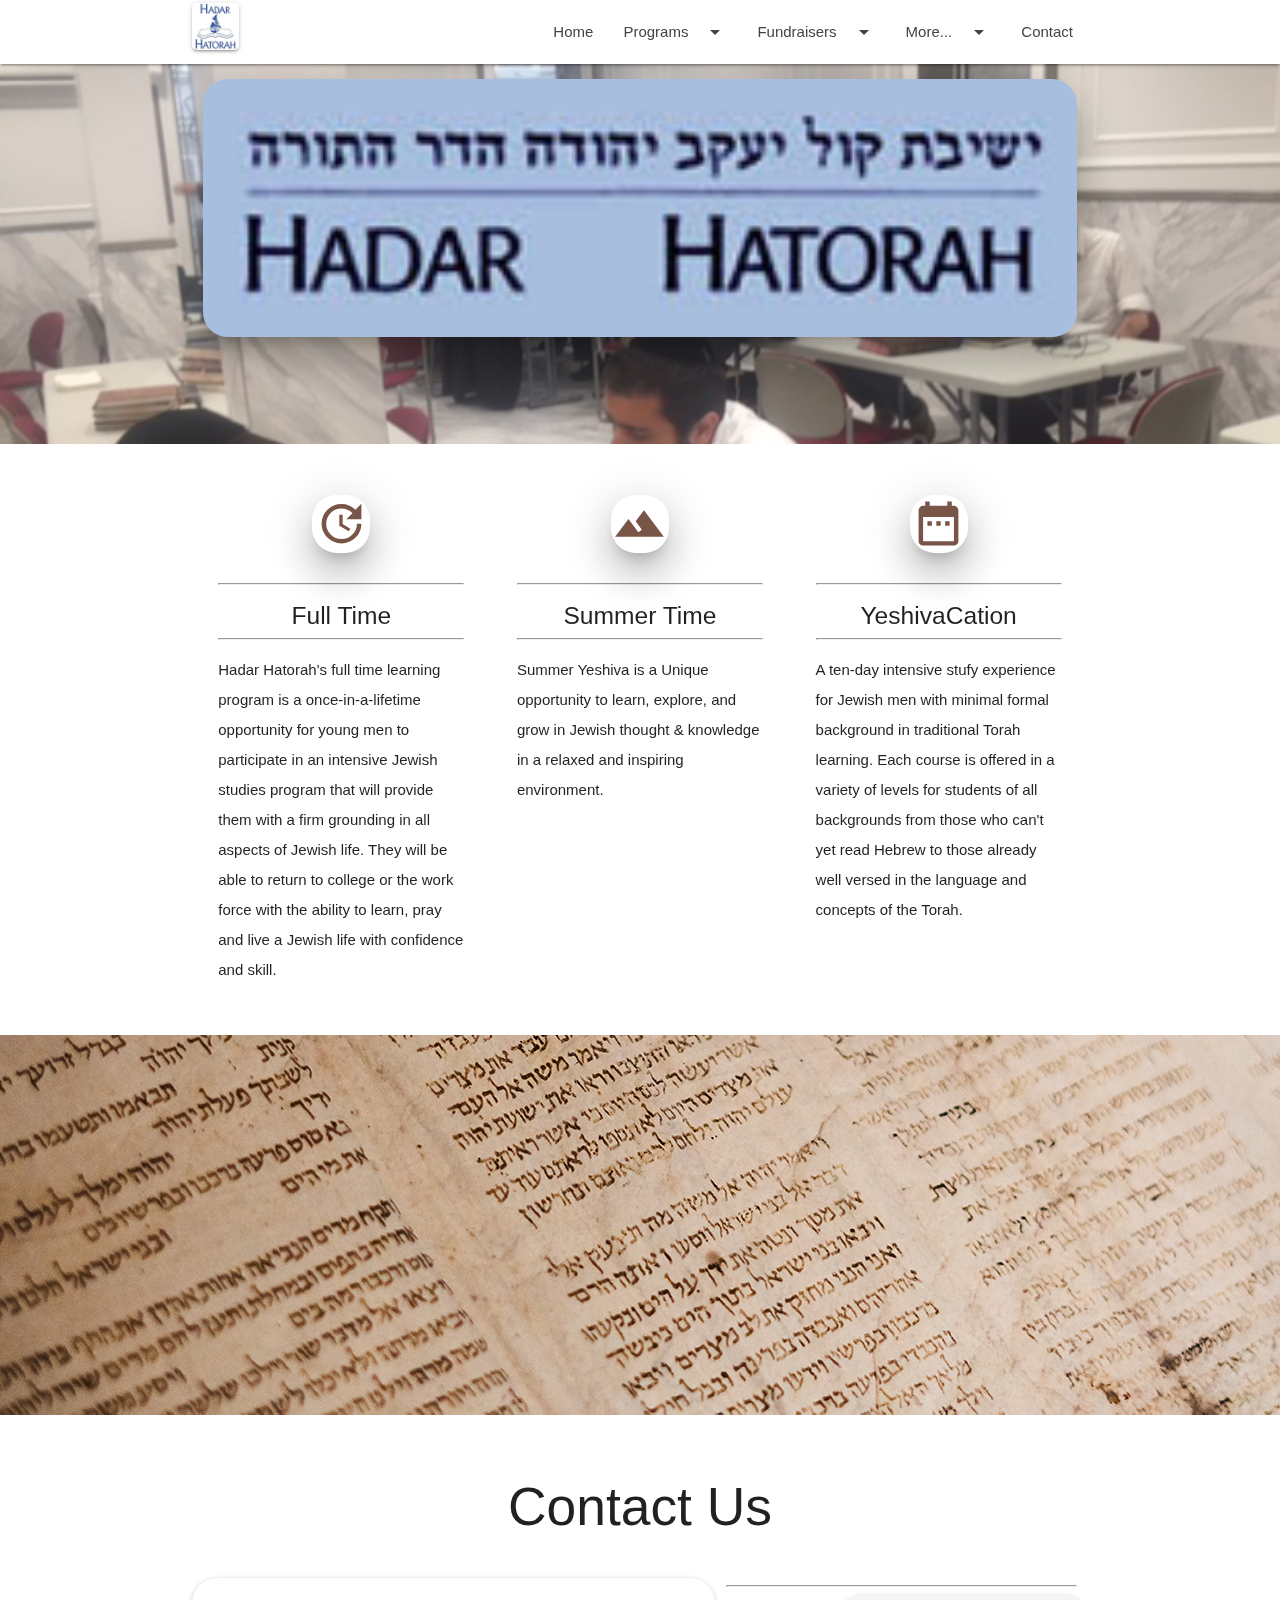
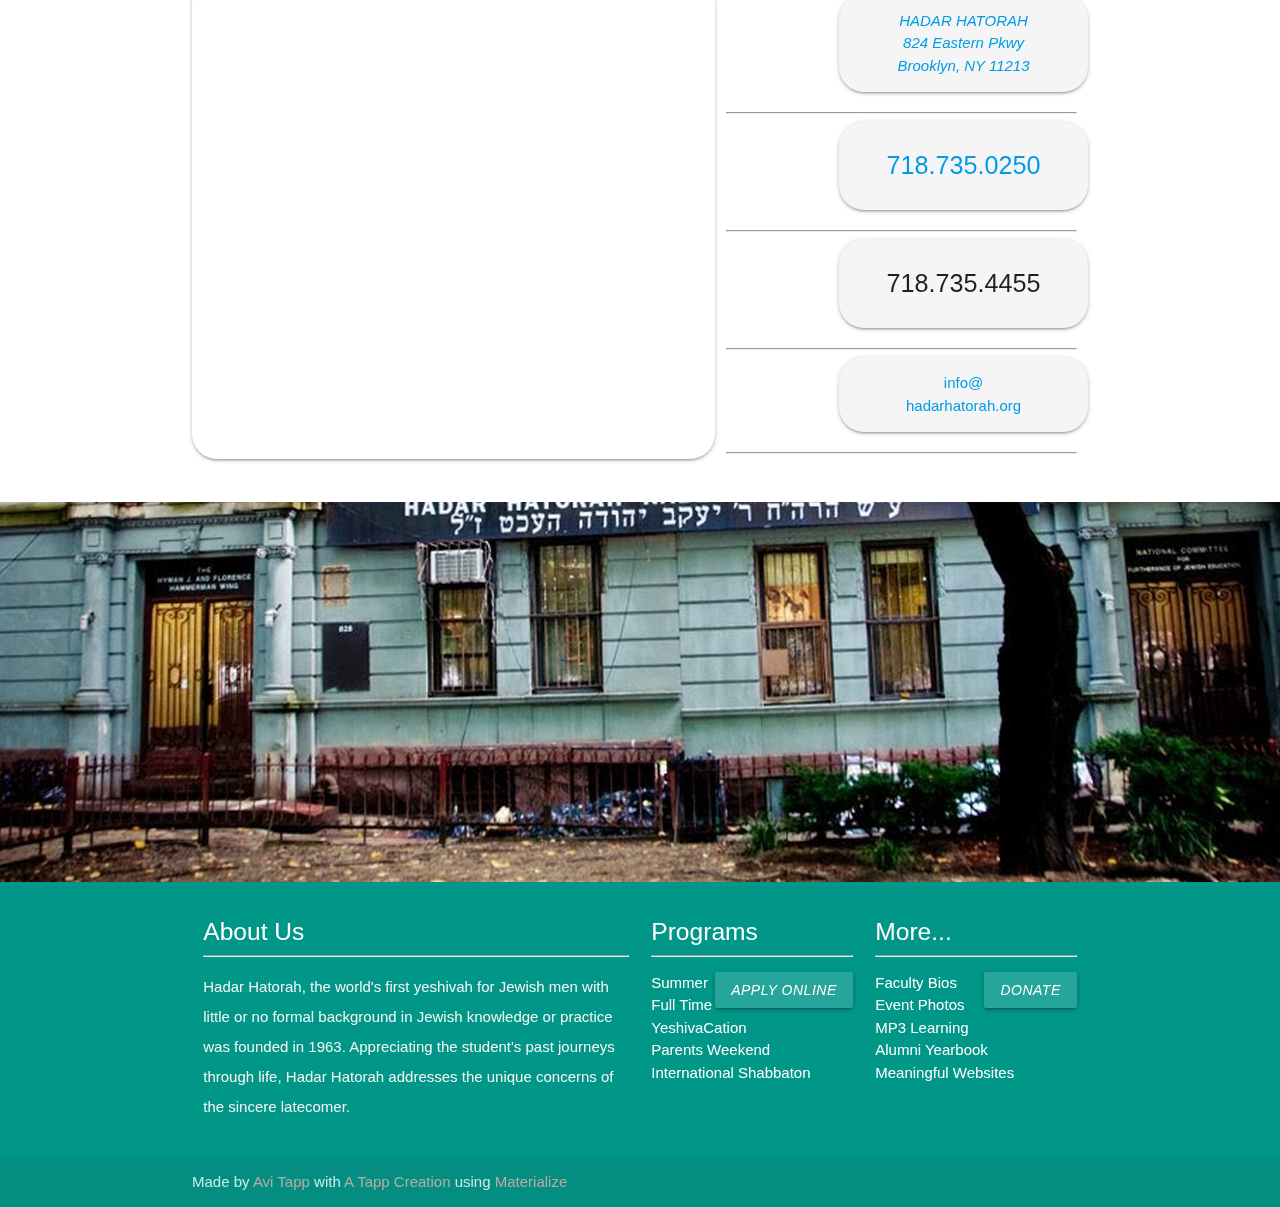
==== index.html @ a5c62930 "updated index stylesheet" ====
<!DOCTYPE html>
<html lang="en">

<head>
  <meta http-equiv="Content-Type" content="text/html; charset=UTF-8" />
  <meta name="viewport" content="width=device-width, initial-scale=1" />
  <title>ישיבת קול יעקב יהודה הדר התורה</title>

  <!-- CSS  -->
  <link href="https://fonts.googleapis.com/icon?family=Material+Icons" rel="stylesheet">
  <link href="css/materialize.css" type="text/css" rel="stylesheet" media="screen,projection" />
  <link href="css/index.css" type="text/css" rel="stylesheet" media="screen,projection" />
  <link rel="stylesheet" href="https://use.fontawesome.com/releases/v5.4.1/css/all.css" integrity="sha384-5sAR7xN1Nv6T6+dT2mhtzEpVJvfS3NScPQTrOxhwjIuvcA67KV2R5Jz6kr4abQsz" crossorigin="anonymous">

  <!-- Favicon -->
  <link rel="apple-touch-icon" sizes="180x180" href="apple-touch-icon.png">
  <link rel="icon" type="image/png" sizes="32x32" href="favicon-32x32.png">
  <link rel="icon" type="image/png" sizes="194x194" href="favicon-194x194.png">
  <link rel="icon" type="image/png" sizes="192x192" href="android-chrome-192x192.png">
  <link rel="icon" type="image/png" sizes="16x16" href="favicon-16x16.png">
  <link rel="manifest" href="site.webmanifest">
  <link rel="mask-icon" href="safari-pinned-tab.svg" color="#5bbad5">
  <link rel="shortcut icon" href="favicon.ico">
  <meta name="apple-mobile-web-app-title" content="Hadar Hatorah">
  <meta name="application-name" content="Hadar Hatorah">
  <meta name="msapplication-TileColor" content="#da532c">
  <meta name="theme-color" content="#ffffff">
</head>

<body>
  <!-- Dropdown Programs -->
  <ul id="dropdown-programs" class="dropdown-content">
    <li><a href="#">Full Time</a></li>
    <li><a href="#">Summer</a></li>
    <li><a href="#">YeshivaCation</a></li>
    <li><a href="#">International Shabbaton</a></li>
    <li><a href="#">Parents Weekend</a></li>
    <li><a href="#">Apply Online</a></li>
  </ul>
  <!-- Dropdown Fundraisers -->
  <ul id="dropdown-fundraisers" class="dropdown-content">
    <li><a href="#">Purim Raffle</a></li>
    <li><a href="#">Anniversary Dinner</a></li>
    <li><a href="#">Donate</a></li>
  </ul>
  <!-- Dropdown More... -->
  <ul id="dropdown-more" class="dropdown-content">
    <li><a href="#">Faculty Bios</a></li>
    <li><a href="#">Alumni Yearbook</a></li>
    <li><a href="#">Event Photos</a></li>
    <li><a href="#">Meaningful Websites</a></li>
    <li><a href="#">MP3 Learning</a></li>
  </ul>
  <!-- /Dropdown -->
  <nav class="white" role="navigation">
    <div class="nav-wrapper container">
      <a id="logo-container" href="#" class="brand-logo"><img class="z-depth-1" src="img/logo_sqr.jpg" style="height: 1.5em; border-radius: 10%; vertical-align: text-bottom"></a>
      <ul class="right hide-on-med-and-down">
        <li><a href="#">Home</a></li>
        <li><a class="dropdown-trigger" href="#" data-target="dropdown-programs">Programs<i class="material-icons right">arrow_drop_down</i></a></li>
        <li><a class="dropdown-trigger" href="#" data-target="dropdown-fundraisers">Fundraisers<i class="material-icons right">arrow_drop_down</i></a></li>
        <li><a class="dropdown-trigger" href="#" data-target="dropdown-more">More...<i class="material-icons right">arrow_drop_down</i></a></li>
        <li><a href="#">Contact</a></li>
      </ul>

      <ul id="nav-mobile" class="collapsible sidenav black-text">
        <li>
          <div class="collapsible-header"><i class="material-icons">filter_drama</i>Home</div>
        </li>
        <li>
          <div class="collapsible-header"><i class="material-icons">place</i>Programs</div>
          <div class="collapsible-body"><a href="#"><span>Full Time</span></a></div>
          <div class="collapsible-body"><a href="#"><span>Summer</span></a></div>
          <div class="collapsible-body"><a href="#"><span>YeshivaCation</span></a></div>
          <div class="collapsible-body"><a href="#"><span>International Shabbaton</span></a></div>
          <div class="collapsible-body"><a href="#"><span>Parents Weekend</span></a></div>
          <div class="collapsible-body"><a href="#"><span>Apply Online</span></a></div>
        </li>
        <li>
          <div class="collapsible-header"><i class="material-icons">place</i>Fundraisers</div>
          <div class="collapsible-body"><a href="#"><span>Purim Raffle</span></a></div>
          <div class="collapsible-body"><a href="#"><span>Anniversary Dinner</span></a></div>
          <div class="collapsible-body"><a href="#"><span>Donate</span></a></div>
        </li>
        <li>
          <div class="collapsible-header"><i class="material-icons">place</i>More...</div>
          <div class="collapsible-body"><a href="#"><span>Faculty Bios</span></a></div>
          <div class="collapsible-body"><a href="#"><span>Alumni Yearbook</span></a></div>
          <div class="collapsible-body"><a href="#"><span>Event Photos</span></a></div>
          <div class="collapsible-body"><a href="#"><span>Meaningful Websites</span></a></div>
          <div class="collapsible-body"><a href="#"><span>MP3 Learning</span></a></div>
        </li>
        <li>
          <div class="collapsible-header"><i class="material-icons">whatshot</i>Contact</div>
        </li>
      </ul>
      <a href="#" data-target="nav-mobile" class="sidenav-trigger"><i class="material-icons">menu</i></a>
    </div>
  </nav>

  <div id="index-banner" class="parallax-container">
    <div class="section no-pad-bot">
      <div class="container">
        <br><br>
        <div class="row">
          <div class="col s12"><img style="width: 100%" class="header center z-depth-5 rounded" src="img/logo_rect.jpg"></div>
        </div>
        <!-- h1 class="header center blue darken-1 black-text z-depth-5 stamAshkenaz rounded" style="padding-top: 0.5em">ישיבת קול יעקב יהודה הדר התורה
          <div class="row center">
            <h5 class="header col s12 dark">A Chassidishe Yeshiva, Built For The Ba'al Teshuva</h5>
          </div>
        </h1 -->

        <!--div class="row center">
          <a href="http://materializecss.com/getting-started.html" id="download-button" class="btn-large waves-effect waves-light teal lighten-1">Get Started</a>
        </div-->
        <br><br>

      </div>
    </div>
    <div class="parallax"><img src="img/newZal.png" alt="Unsplashed background img 1"></div>
  </div>


  <div class="container">
    <div class="section">

      <!--   Icon Section   -->
      <div class="row">
        <div class="col s12 m4">
          <div class="icon-block">
            <h2 class="center brown-text"><i class="material-icons z-depth-5 rounded plump">update</i></h2>
            <hr>
            <h5 class="center">Full Time</h5>
            <hr>
            <p>Hadar Hatorah's full time learning program is a once-in-a-lifetime opportunity for young men to participate in an intensive Jewish studies program that will provide them with a firm grounding in all aspects of Jewish life. They will be able to return to college or the work force with the ability to learn, pray and live a Jewish life with confidence and skill.</p>
          </div>
        </div>

        <div class="col s12 m4">
          <div class="icon-block">
            <h2 class="center brown-text"><i class="material-icons z-depth-5 rounded plump">terrain</i></h2>
            <hr>
            <h5 class="center">Summer Time</h5>
            <hr>
            <p>Summer Yeshiva is a Unique opportunity to learn, explore, and grow in Jewish thought & knowledge in a relaxed and inspiring environment.</p>
          </div>
        </div>

        <div class="col s12 m4">
          <div class="icon-block">
            <h2 class="center brown-text"><i class="material-icons z-depth-5 rounded plump">date_range</i></h2>
            <hr>
            <h5 class="center">YeshivaCation</h5>
            <hr>
            <p>A ten-day intensive stufy experience for Jewish men with minimal formal background in traditional Torah learning. Each course is offered in a variety of levels for students of all backgrounds from those who can't yet read Hebrew to those already well versed in the language and concepts of the Torah.</p>
          </div>
        </div>
      </div>

    </div>
  </div>


  <div class="parallax-container valign-wrapper">
    <div class="section no-pad-bot">
      <div class="container">
        <div class="row center">
          <h5 class="header col s12 light">&nbsp;</h5>
        </div>
      </div>
    </div>
    <div class="parallax"><img src="img/background2.png" alt="Unsplashed background img 2"></div>
  </div>

  <section id="contact">
    <div class="container">
      <div class="row">
        <div class="bg-dark col s12" style="text-align: center">
          <h2 class="section-heading text-uppercase rounded" style="padding-top: 0.5em">Contact Us</h2>
        </div>
      </div>
      <div class="row">
        <div class="col s12 m7 z-depth-1 rounded">
          <iframe src="https://www.google.com/maps/embed?pb=!1m18!1m12!1m3!1d3701.8073954336146!2d-73.94111130852491!3d40.67004659669912!2m3!1f0!2f0!3f0!3m2!1i1024!2i768!4f13.1!3m3!1m2!1s0x89c25b7f47c370e7%3A0xad971f2c4d110d48!2sHadar+Hatorah!5e0!3m2!1sen!2sus!4v1539795719329" width="100%" height="475em" frameborder="0" style="border:0" allowfullscreen></iframe>
        </div>
        <div class="col s12 m5" style="text-align: center">
          <hr>
          <div class="row"><span class=" col s12 m4" style="margin: 1em auto"><i class="fas fa-map-marked-alt fa-3x"></i></span><address><a href="https://goo.gl/maps/cZ6hrh11VgP2" class="col s12 m8 z-depth-1 rounded" style="background-color: whitesmoke; padding: 1em"><span style="text-transform: uppercase">Hadar Hatorah</span><br>824 Eastern Pkwy<br>Brooklyn, NY 11213</a></address></div>
          <hr>
          <div class="row"><span class=" col s12 m4" style="margin: 1em auto"><i class="fas fa-mobile-alt col s12 fa-3x"></i></span><a href="tel:+17187350250" class="col s12 m8 z-depth-1 rounded flow-text" style="background-color: whitesmoke; padding: 1em">718.735.0250</a></div>
          <hr>
          <div class="row"><span class=" col s12 m4" style="margin: 1em auto"><i class="fas fa-fax col s12 fa-3x"></i></span><span class="col s12 m8 z-depth-1 rounded flow-text" style="background-color: whitesmoke; padding: 1em">718.735.4455</span></div>
          <hr>
          <div class="row"><span class=" col s12 m4" style="margin: 1em auto"><i class="fas fa-envelope col s12 fa-3x"></i></span><a href="mailto:info@hadarhatorah.org" class="col s12 m8 z-depth-1 rounded" style="background-color: whitesmoke; padding: 1em">info@<br>hadarhatorah.org</a></div>
          <hr>
        </div>
      </div>

      <div class="row">

      </div>
    </div>
  </section>


  <div class="parallax-container valign-wrapper">
    <div class="section no-pad-bot">
      <div class="container">
        <div class="row center">
          <h5 class="header col s12 light">&nbsp;</h5>
        </div>
      </div>
    </div>
    <div class="parallax"><img src="img/Hadar-HaTorah-Rabbinical-Seminary.png" alt="Unsplashed background img 3"></div>
  </div>

  <footer class="page-footer teal">
    <div class="container">
      <div class="row">
        <div class="col l6 s12">
          <h5 class="white-text">About Us</h5>
          <hr>
          <p class="grey-text text-lighten-4">Hadar Hatorah, the world's first yeshivah for Jewish men with little or no formal background in Jewish knowledge or practice was founded in 1963. Appreciating the student's past journeys through life, Hadar Hatorah addresses the unique concerns of the sincere latecomer.</p>
        </div>
        <div class="col l3 s12">
          <h5 class="white-text">Programs</h5>
          <hr>
          <ul>
            <li><a class="white-text right btn" href="#!"><strong><em>Apply Online</em></strong></a></li>
            <li><a class="white-text" href="#!">Summer</a></li>
            <li><a class="white-text" href="#!">Full Time</a></li>

            <li><a class="white-text" href="#!">YeshivaCation</a></li>

            <li><a class="white-text" href="#!">Parents Weekend</a></li>
            <li><a class="white-text" href="#!">International Shabbaton</a></li>
          </ul>
        </div>
        <div class="col l3 s12">
          <h5 class="white-text">More...</h5>
          <hr>
          <ul>
            <li><a class="white-text right btn" href="#!"><strong><em>Donate</em></strong></a></li>
            <li><a class="white-text" href="#!">Faculty Bios</a></li>
            <li><a class="white-text" href="#!">Event Photos</a></li>
            <li><a class="white-text" href="#!">MP3 Learning</a></li>
            <li><a class="white-text" href="#!">Alumni Yearbook</a></li>
            <li><a class="white-text" href="#!">Meaningful Websites</a></li>

          </ul>
        </div>
      </div>
    </div>
    <div class="footer-copyright">
      <div class="container">
        Made by <a class="brown-text text-lighten-3" href="http://www.AndrewTapp.com">Avi Tapp</a>
        with <a class="brown-text text-lighten-3" href="https://www.ATappCreation.com">A Tapp Creation</a>
        using <a class="brown-text text-lighten-3" href="http://materializecss.com">Materialize</a>
      </div>
    </div>
  </footer>


  <!--  Scripts-->
  <script src="http://code.jquery.com/jquery-2.2.4.min.js"></script>
  <script src="js/materialize.js"></script>
  <script src="js/init.js"></script>

</body>

</html>
---- css/index.css ----
/* Custom Stylesheet */
/**
 * Use this file to override Materialize files so you can update
 * the core Materialize files in the future
 *
 * Made By MaterializeCSS.com
 */

html,
nav {
  background-image: url(https://images.unsplash.com/photo-1532077414699-6841ebb3fac6?ixlib=rb-0.3.5&ixid=eyJhcHBfaWQiOjEyMDd9&s=a18923835643f9e869bafd59ae1433bf&auto=format&fit=crop&w=1486&q=80)
}

nav ul a,
nav .brand-logo {
  color: #444;
}

p {
  line-height: 2rem;
}

.sidenav-trigger {
  color: #26a69a;
}

.parallax-container {
  min-height: 380px;
  line-height: 0;
  height: auto;
  color: rgba(255, 255, 255, .9);
}

.parallax-container .section {
  width: 100%;
}

@media only screen and (max-width : 992px) {
  .parallax-container .section {
    position: absolute;
    top: 40%;
  }

  #index-banner .section {
    top: 10%;
  }
}

@media only screen and (max-width : 600px) {
  #index-banner .section {
    top: 0;
  }
}

.icon-block {
  padding: 0 15px;
}

.icon-block .material-icons {
  font-size: inherit;
}

footer.page-footer {
  margin: 0;
}

/* Adding Font files for hebrew letters */
@font-face {
  font-family: stamAshkenaz;
  src: url(../font/stamashkenazclm-webfont.woff);
}

.stamAshkenaz {
  font-family: stamAshkenaz;
}

@font-face {
  font-family: stamSefard;
  src: url(../font/stamsefaradclm-webfont.woff);
}

.stamSefard {
  font-family: stamSefard;
}

.rounded {
  border-radius: 25px;
}

.plump {
  padding: 1%;
}
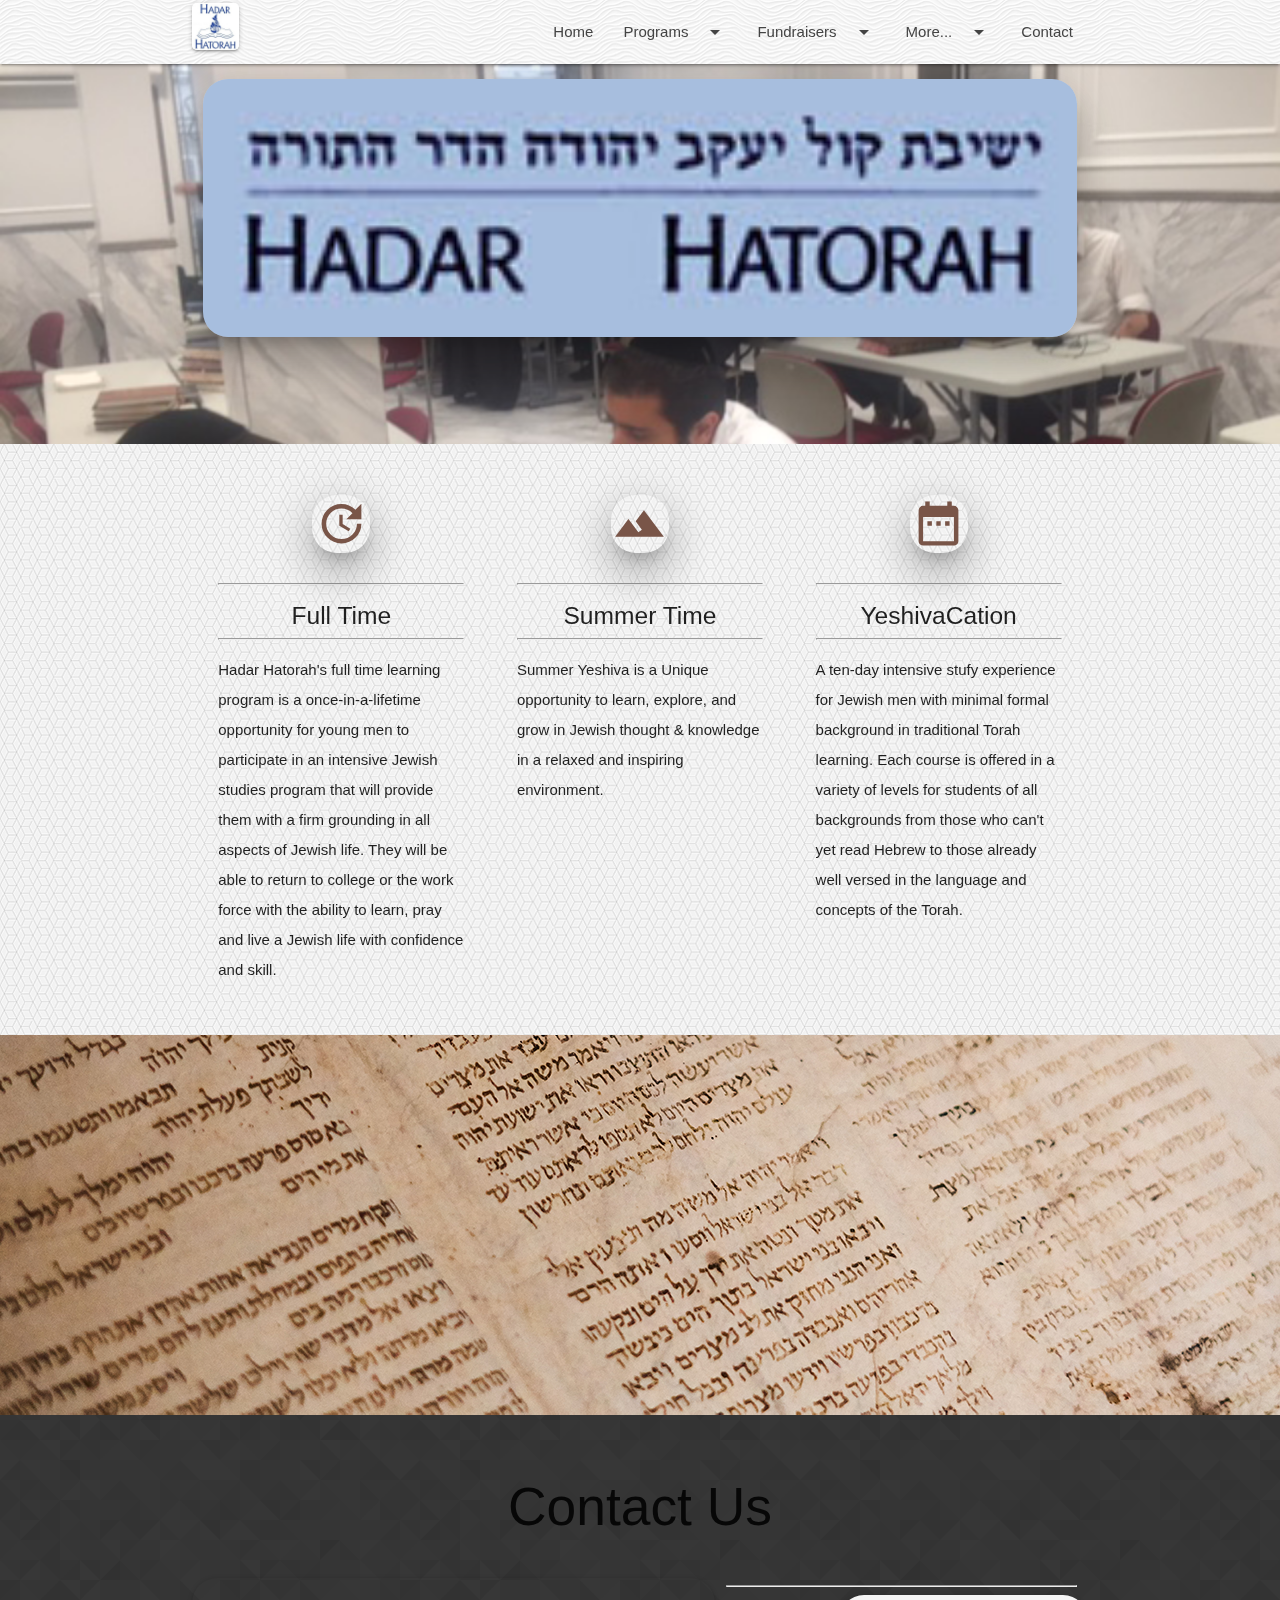
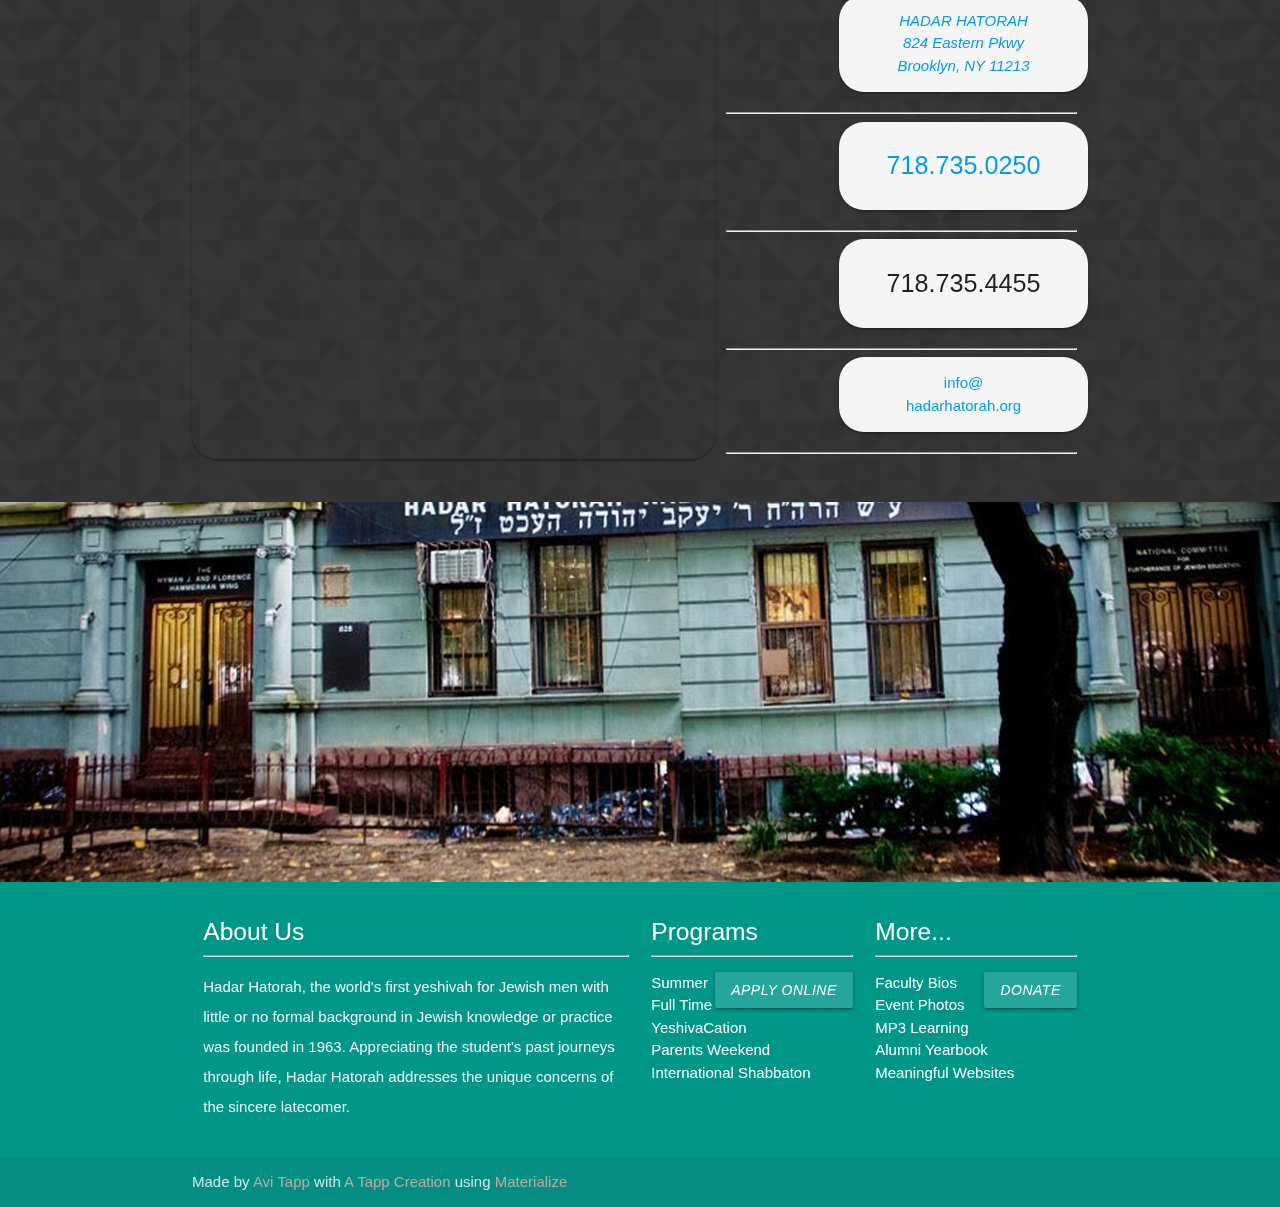
==== commit d769591b: "changed backgrounds for nav, program, and contact sections" ====
--- a/index.html
+++ b/index.html
@@ -60,7 +60,7 @@
         <li><a class="dropdown-trigger" href="#" data-target="dropdown-programs">Programs<i class="material-icons right">arrow_drop_down</i></a></li>
         <li><a class="dropdown-trigger" href="#" data-target="dropdown-fundraisers">Fundraisers<i class="material-icons right">arrow_drop_down</i></a></li>
         <li><a class="dropdown-trigger" href="#" data-target="dropdown-more">More...<i class="material-icons right">arrow_drop_down</i></a></li>
-        <li><a href="#">Contact</a></li>
+        <li><a href="#contact">Contact</a></li>
       </ul>
 
       <ul id="nav-mobile" class="collapsible sidenav black-text">
@@ -121,45 +121,46 @@
     <div class="parallax"><img src="img/newZal.png" alt="Unsplashed background img 1"></div>
   </div>
 
-
-  <div class="container">
-    <div class="section">
-
-      <!--   Icon Section   -->
-      <div class="row">
-        <div class="col s12 m4">
-          <div class="icon-block">
-            <h2 class="center brown-text"><i class="material-icons z-depth-5 rounded plump">update</i></h2>
-            <hr>
-            <h5 class="center">Full Time</h5>
-            <hr>
-            <p>Hadar Hatorah's full time learning program is a once-in-a-lifetime opportunity for young men to participate in an intensive Jewish studies program that will provide them with a firm grounding in all aspects of Jewish life. They will be able to return to college or the work force with the ability to learn, pray and live a Jewish life with confidence and skill.</p>
-          </div>
-        </div>
-
-        <div class="col s12 m4">
-          <div class="icon-block">
-            <h2 class="center brown-text"><i class="material-icons z-depth-5 rounded plump">terrain</i></h2>
-            <hr>
-            <h5 class="center">Summer Time</h5>
-            <hr>
-            <p>Summer Yeshiva is a Unique opportunity to learn, explore, and grow in Jewish thought & knowledge in a relaxed and inspiring environment.</p>
-          </div>
-        </div>
-
-        <div class="col s12 m4">
-          <div class="icon-block">
-            <h2 class="center brown-text"><i class="material-icons z-depth-5 rounded plump">date_range</i></h2>
-            <hr>
-            <h5 class="center">YeshivaCation</h5>
-            <hr>
-            <p>A ten-day intensive stufy experience for Jewish men with minimal formal background in traditional Torah learning. Each course is offered in a variety of levels for students of all backgrounds from those who can't yet read Hebrew to those already well versed in the language and concepts of the Torah.</p>
-          </div>
-        </div>
-      </div>
-
-    </div>
-  </div>
+  <section id="programDescription">
+    <div class="container">
+      <div class="section">
+
+        <!--   Icon Section   -->
+        <div class="row">
+          <div class="col s12 m4">
+            <div class="icon-block">
+              <h2 class="center brown-text"><i class="material-icons z-depth-5 rounded plump">update</i></h2>
+              <hr>
+              <h5 class="center">Full Time</h5>
+              <hr>
+              <p>Hadar Hatorah's full time learning program is a once-in-a-lifetime opportunity for young men to participate in an intensive Jewish studies program that will provide them with a firm grounding in all aspects of Jewish life. They will be able to return to college or the work force with the ability to learn, pray and live a Jewish life with confidence and skill.</p>
+            </div>
+          </div>
+
+          <div class="col s12 m4">
+            <div class="icon-block">
+              <h2 class="center brown-text"><i class="material-icons z-depth-5 rounded plump">terrain</i></h2>
+              <hr>
+              <h5 class="center">Summer Time</h5>
+              <hr>
+              <p>Summer Yeshiva is a Unique opportunity to learn, explore, and grow in Jewish thought & knowledge in a relaxed and inspiring environment.</p>
+            </div>
+          </div>
+
+          <div class="col s12 m4">
+            <div class="icon-block">
+              <h2 class="center brown-text"><i class="material-icons z-depth-5 rounded plump">date_range</i></h2>
+              <hr>
+              <h5 class="center">YeshivaCation</h5>
+              <hr>
+              <p>A ten-day intensive stufy experience for Jewish men with minimal formal background in traditional Torah learning. Each course is offered in a variety of levels for students of all backgrounds from those who can't yet read Hebrew to those already well versed in the language and concepts of the Torah.</p>
+            </div>
+          </div>
+        </div>
+
+      </div>
+    </div>
+  </section>
 
 
   <div class="parallax-container valign-wrapper">
--- a/css/index.css
+++ b/css/index.css
@@ -6,9 +6,16 @@
  * Made By MaterializeCSS.com
  */
 
-html,
 nav {
-  background-image: url(https://images.unsplash.com/photo-1532077414699-6841ebb3fac6?ixlib=rb-0.3.5&ixid=eyJhcHBfaWQiOjEyMDd9&s=a18923835643f9e869bafd59ae1433bf&auto=format&fit=crop&w=1486&q=80)
+  background-image: url(../img/white-waves.png)
+}
+
+#programDescription {
+  background-image: url(../img/qbkls.png)
+}
+
+html {
+  background-image: url(../img/prism.png)
 }
 
 nav ul a,
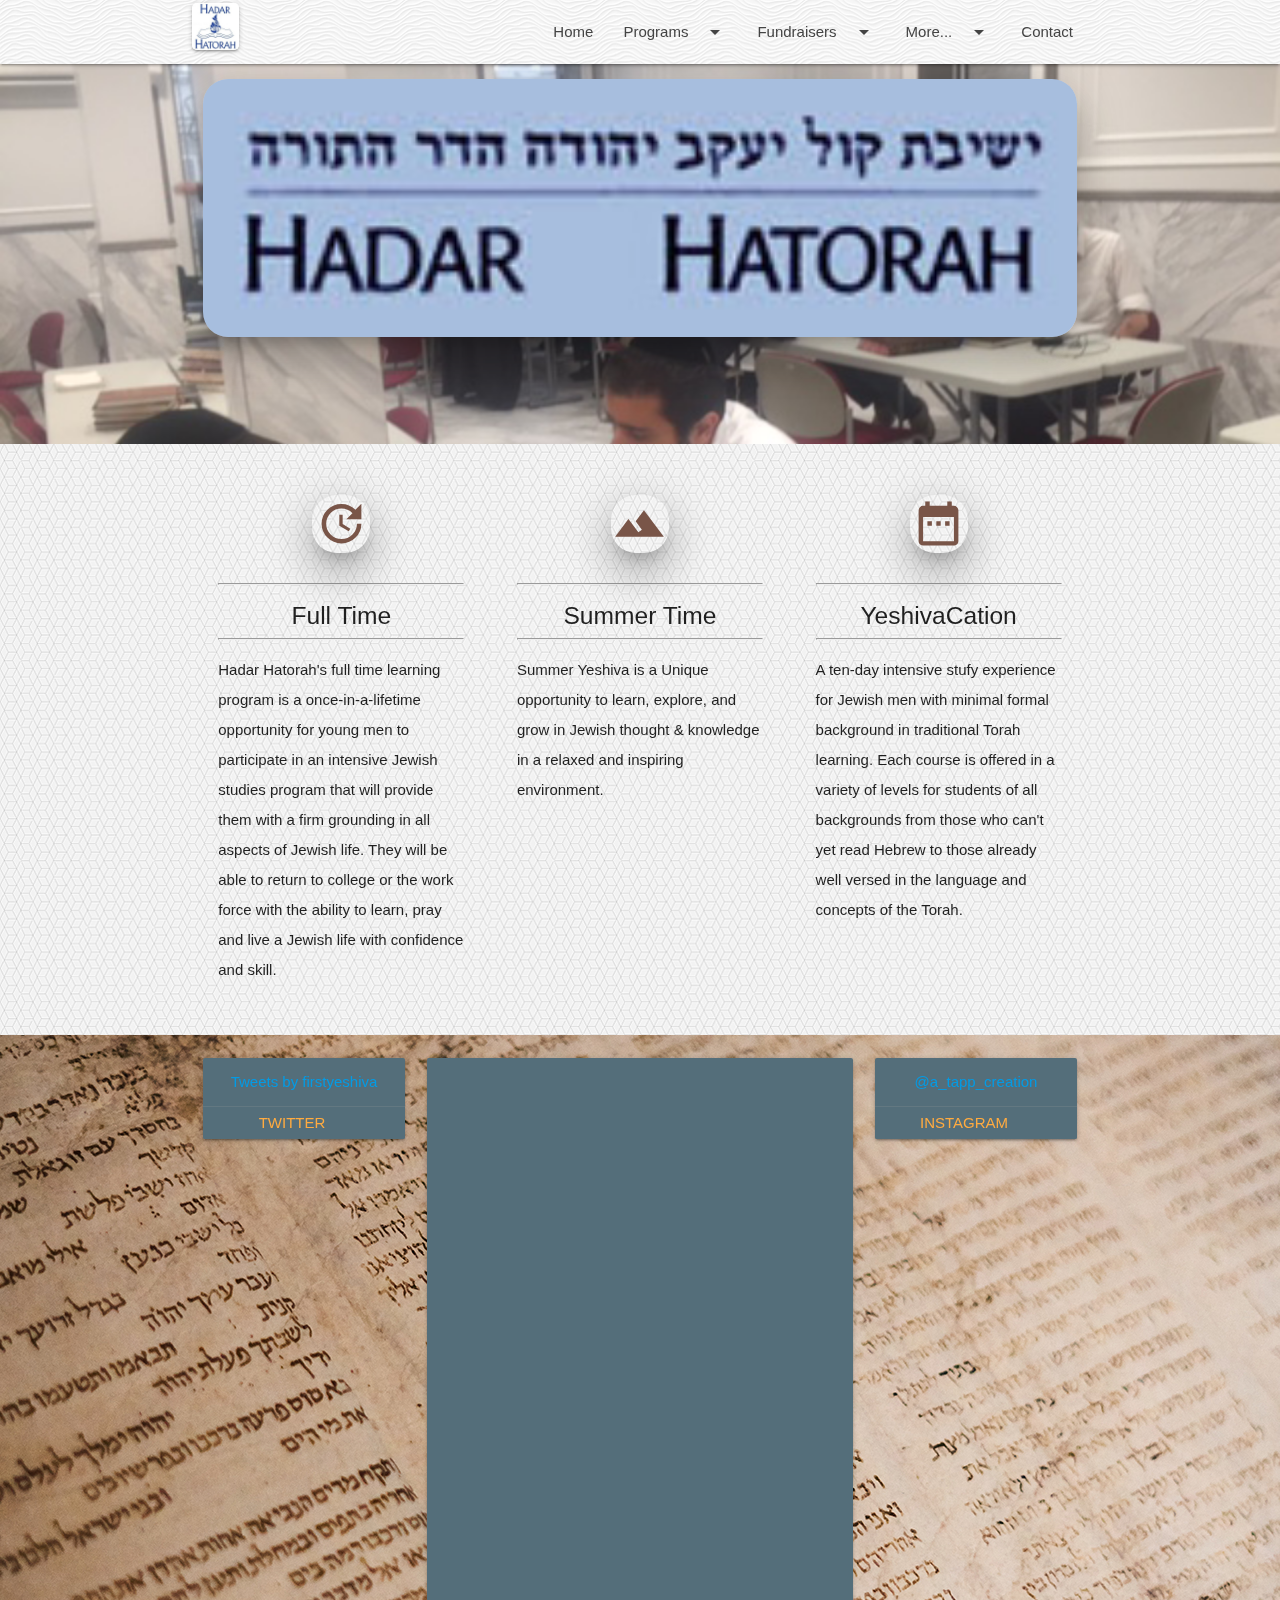
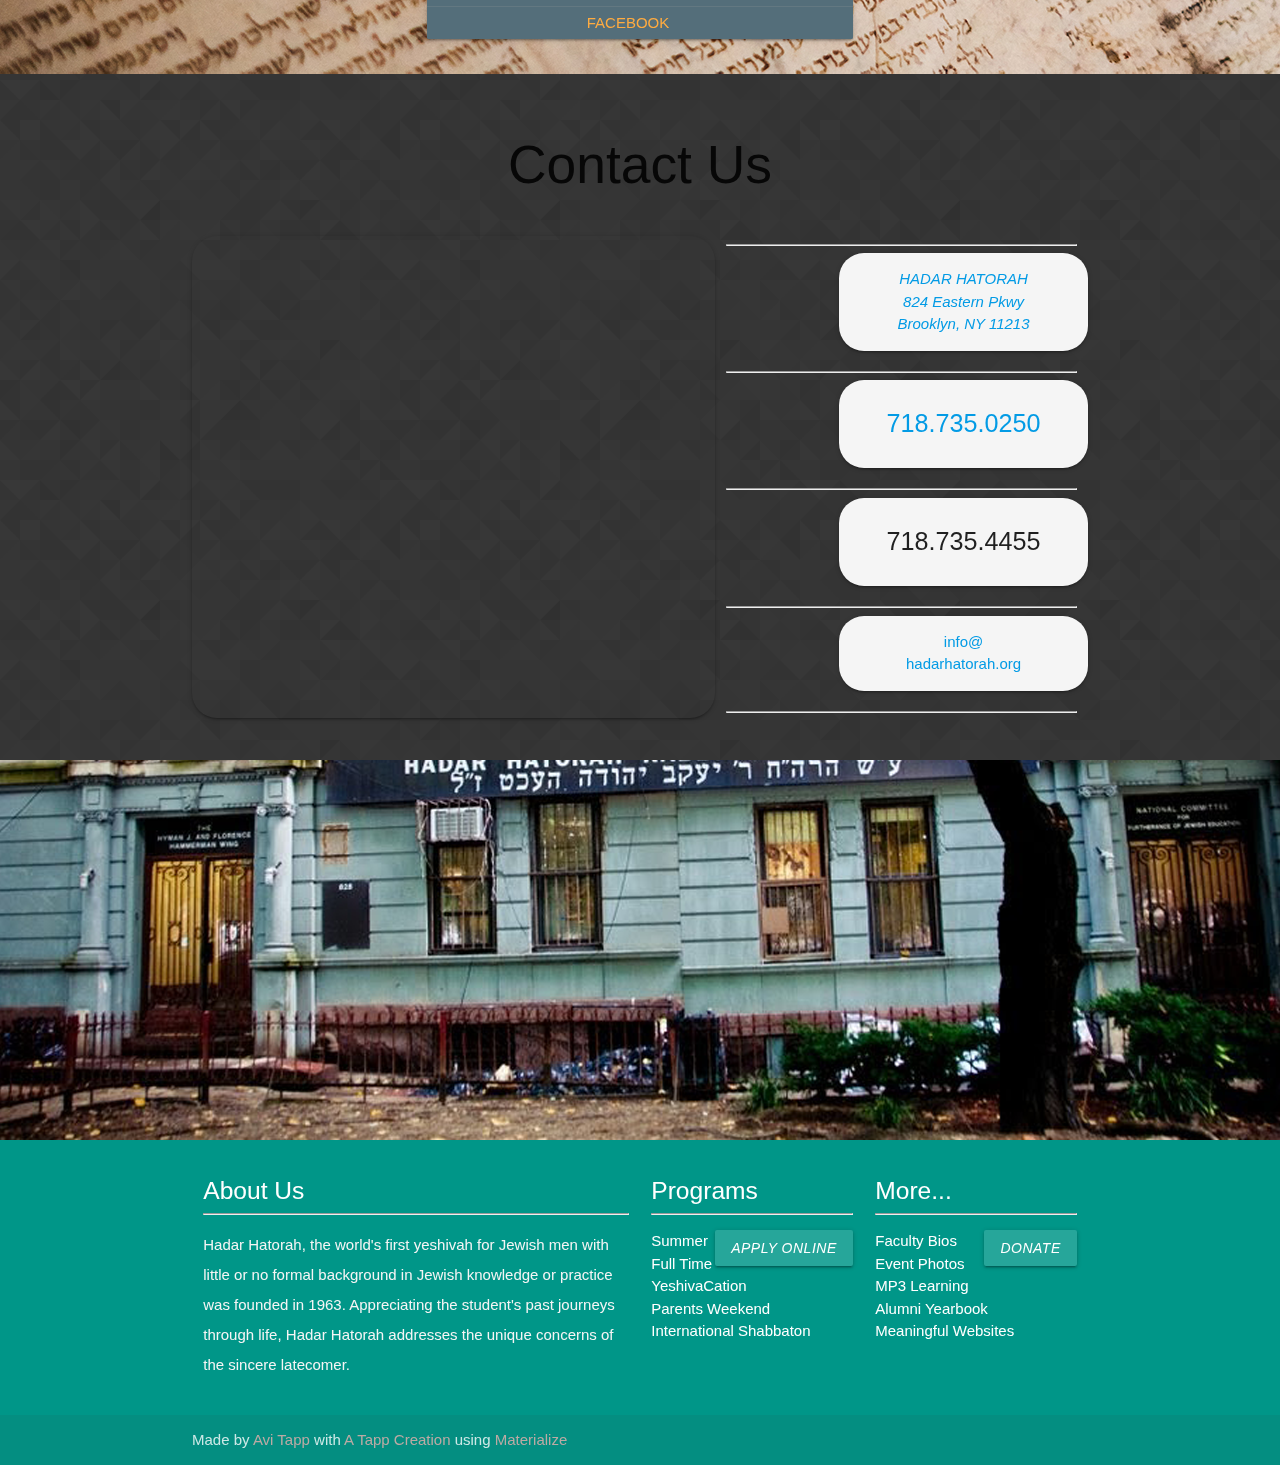
==== commit aafdbcf4: "Update index.html" ====
--- a/index.html
+++ b/index.html
@@ -30,12 +30,12 @@
 <body>
   <!-- Dropdown Programs -->
   <ul id="dropdown-programs" class="dropdown-content">
-    <li><a href="#">Full Time</a></li>
-    <li><a href="#">Summer</a></li>
-    <li><a href="#">YeshivaCation</a></li>
-    <li><a href="#">International Shabbaton</a></li>
-    <li><a href="#">Parents Weekend</a></li>
-    <li><a href="#">Apply Online</a></li>
+    <li><a href="programs.html#fullTime">Full Time</a></li>
+    <li><a href="programs.html#summer">Summer</a></li>
+    <li><a href="programs.html#yeshivacation">YeshivaCation</a></li>
+    <li><a href="programs.html#shabbaton">International Shabbaton</a></li>
+    <li><a href="programs.html#parents">Parents Weekend</a></li>
+    <li><a href="programs.html#apply">Apply Online</a></li>
   </ul>
   <!-- Dropdown Fundraisers -->
   <ul id="dropdown-fundraisers" class="dropdown-content">
@@ -56,7 +56,7 @@
     <div class="nav-wrapper container">
       <a id="logo-container" href="#" class="brand-logo"><img class="z-depth-1" src="img/logo_sqr.jpg" style="height: 1.5em; border-radius: 10%; vertical-align: text-bottom"></a>
       <ul class="right hide-on-med-and-down">
-        <li><a href="#">Home</a></li>
+        <li><a href="index.html">Home</a></li>
         <li><a class="dropdown-trigger" href="#" data-target="dropdown-programs">Programs<i class="material-icons right">arrow_drop_down</i></a></li>
         <li><a class="dropdown-trigger" href="#" data-target="dropdown-fundraisers">Fundraisers<i class="material-icons right">arrow_drop_down</i></a></li>
         <li><a class="dropdown-trigger" href="#" data-target="dropdown-more">More...<i class="material-icons right">arrow_drop_down</i></a></li>
@@ -167,7 +167,39 @@
     <div class="section no-pad-bot">
       <div class="container">
         <div class="row center">
-          <h5 class="header col s12 light">&nbsp;</h5>
+          <div class="col s12 m3">
+            <div class="card blue-grey darken-1">
+              <div class="card-content">
+                <a class="twitter-timeline" data-height="500" data-theme="dark" href="https://twitter.com/firstyeshiva?ref_src=twsrc%5Etfw">Tweets by firstyeshiva</a>
+                <script async src="https://platform.twitter.com/widgets.js" charset="utf-8"></script>
+              </div>
+              <div class="card-action">
+                <a href="#">TWITTER</a>
+              </div>
+            </div>
+          </div>
+          <div class="col s12 m6">
+            <div class="card blue-grey darken-1">
+              <div class="card-content">
+                <iframe src="https://www.facebook.com/plugins/page.php?href=https%3A%2F%2Fwww.facebook.com%2FATappCreation%2F&tabs=timeline&width=340&height=500&small_header=false&adapt_container_width=true&hide_cover=false&show_facepile=true&appId=545402352281403" width="340" height="500" style="border:none;overflow:hidden" scrolling="no" frameborder="0" allowTransparency="true" allow="encrypted-media"></iframe>
+              </div>
+              <div class="card-action">
+                <a href="#">FACEBOOK</a>
+              </div>
+            </div>
+          </div>
+          <div class="col s12 m3">
+            <div class="card blue-grey darken-1">
+              <div class="card-content">
+                <!-- InstaWidget -->
+                <a href="https://instawidget.net/v/user/a_tapp_creation" id="link-b2381eda99ddb8a9643f4eda96f17047992ddbfb98999bdf99b0f39a791140f9">@a_tapp_creation</a>
+                <script src="https://instawidget.net/js/instawidget.js?u=b2381eda99ddb8a9643f4eda96f17047992ddbfb98999bdf99b0f39a791140f9&width=300px"></script>
+              </div>
+              <div class="card-action">
+                <a href="#">INSTAGRAM</a>
+              </div>
+            </div>
+          </div>
         </div>
       </div>
     </div>
--- a/css/index.css
+++ b/css/index.css
@@ -6,7 +6,7 @@
  * Made By MaterializeCSS.com
  */
 
-nav {
+nav, .dropdown-content {
   background-image: url(../img/white-waves.png)
 }
 
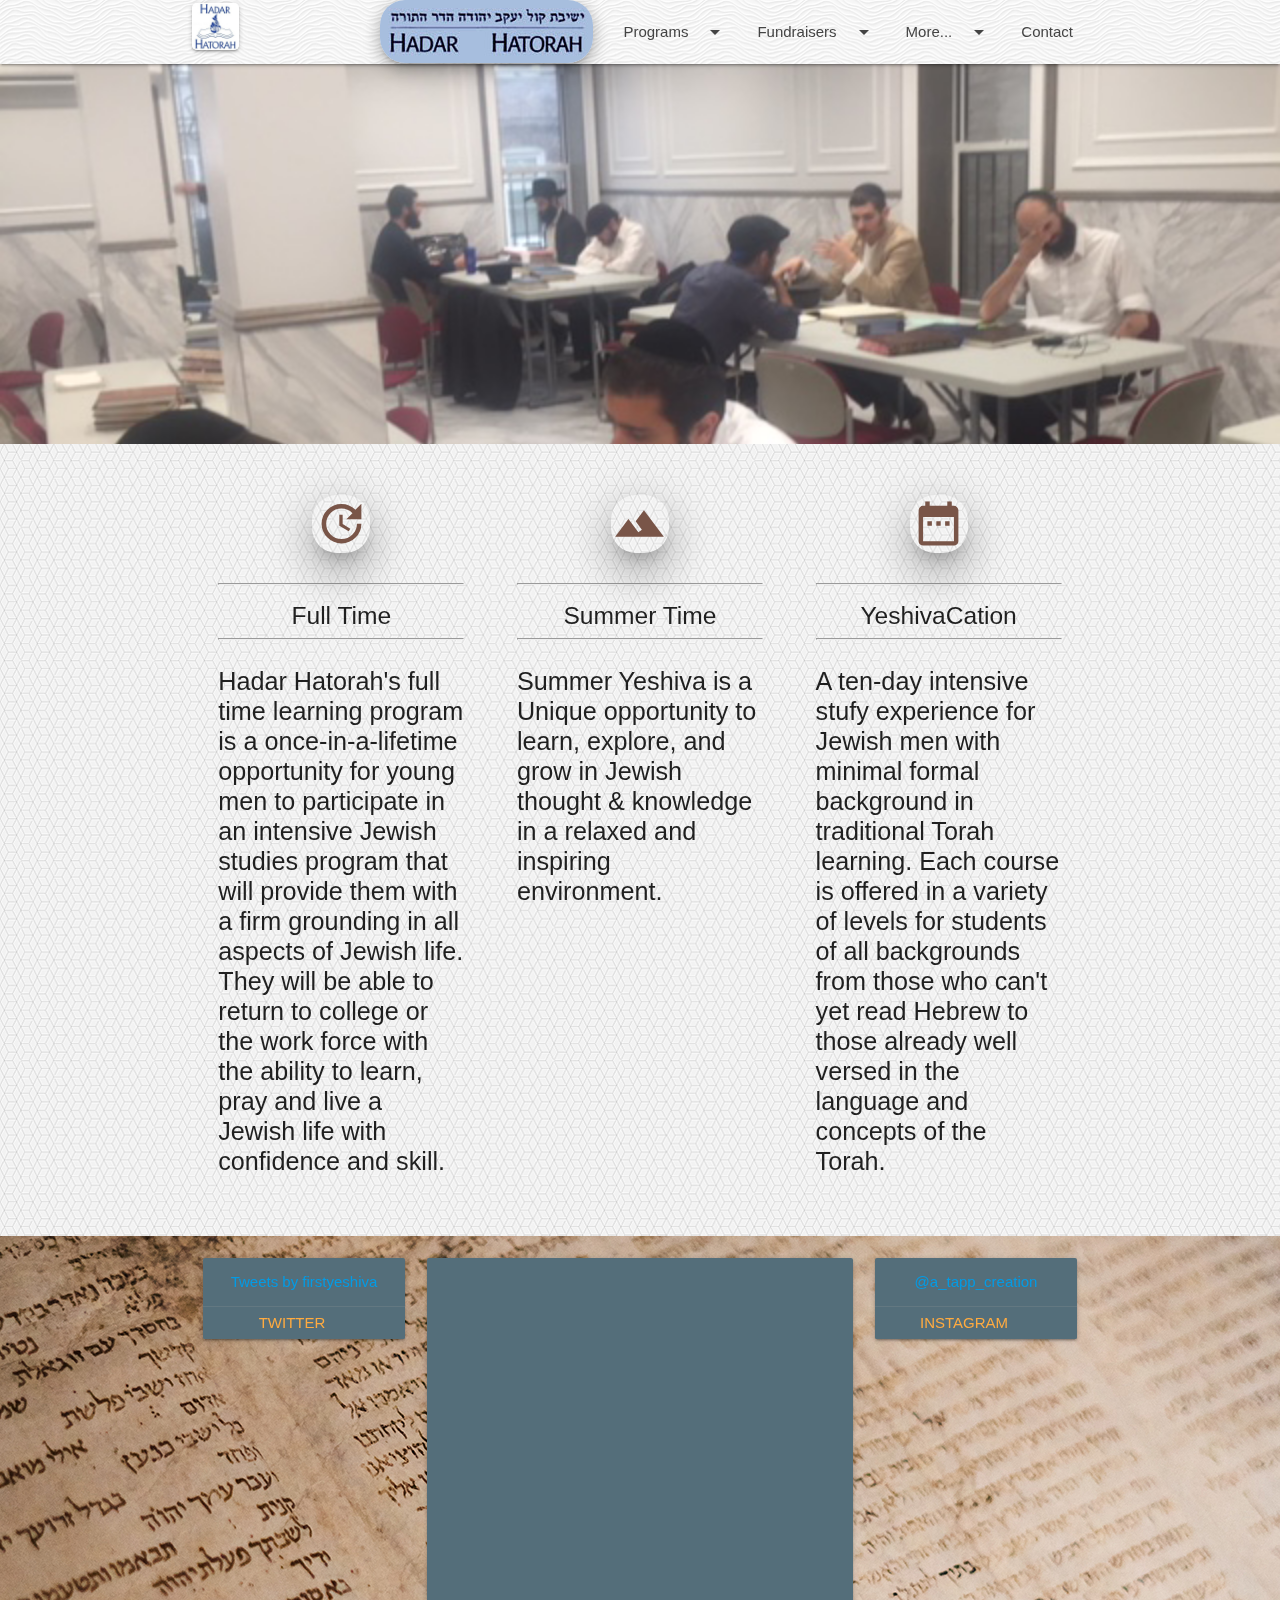
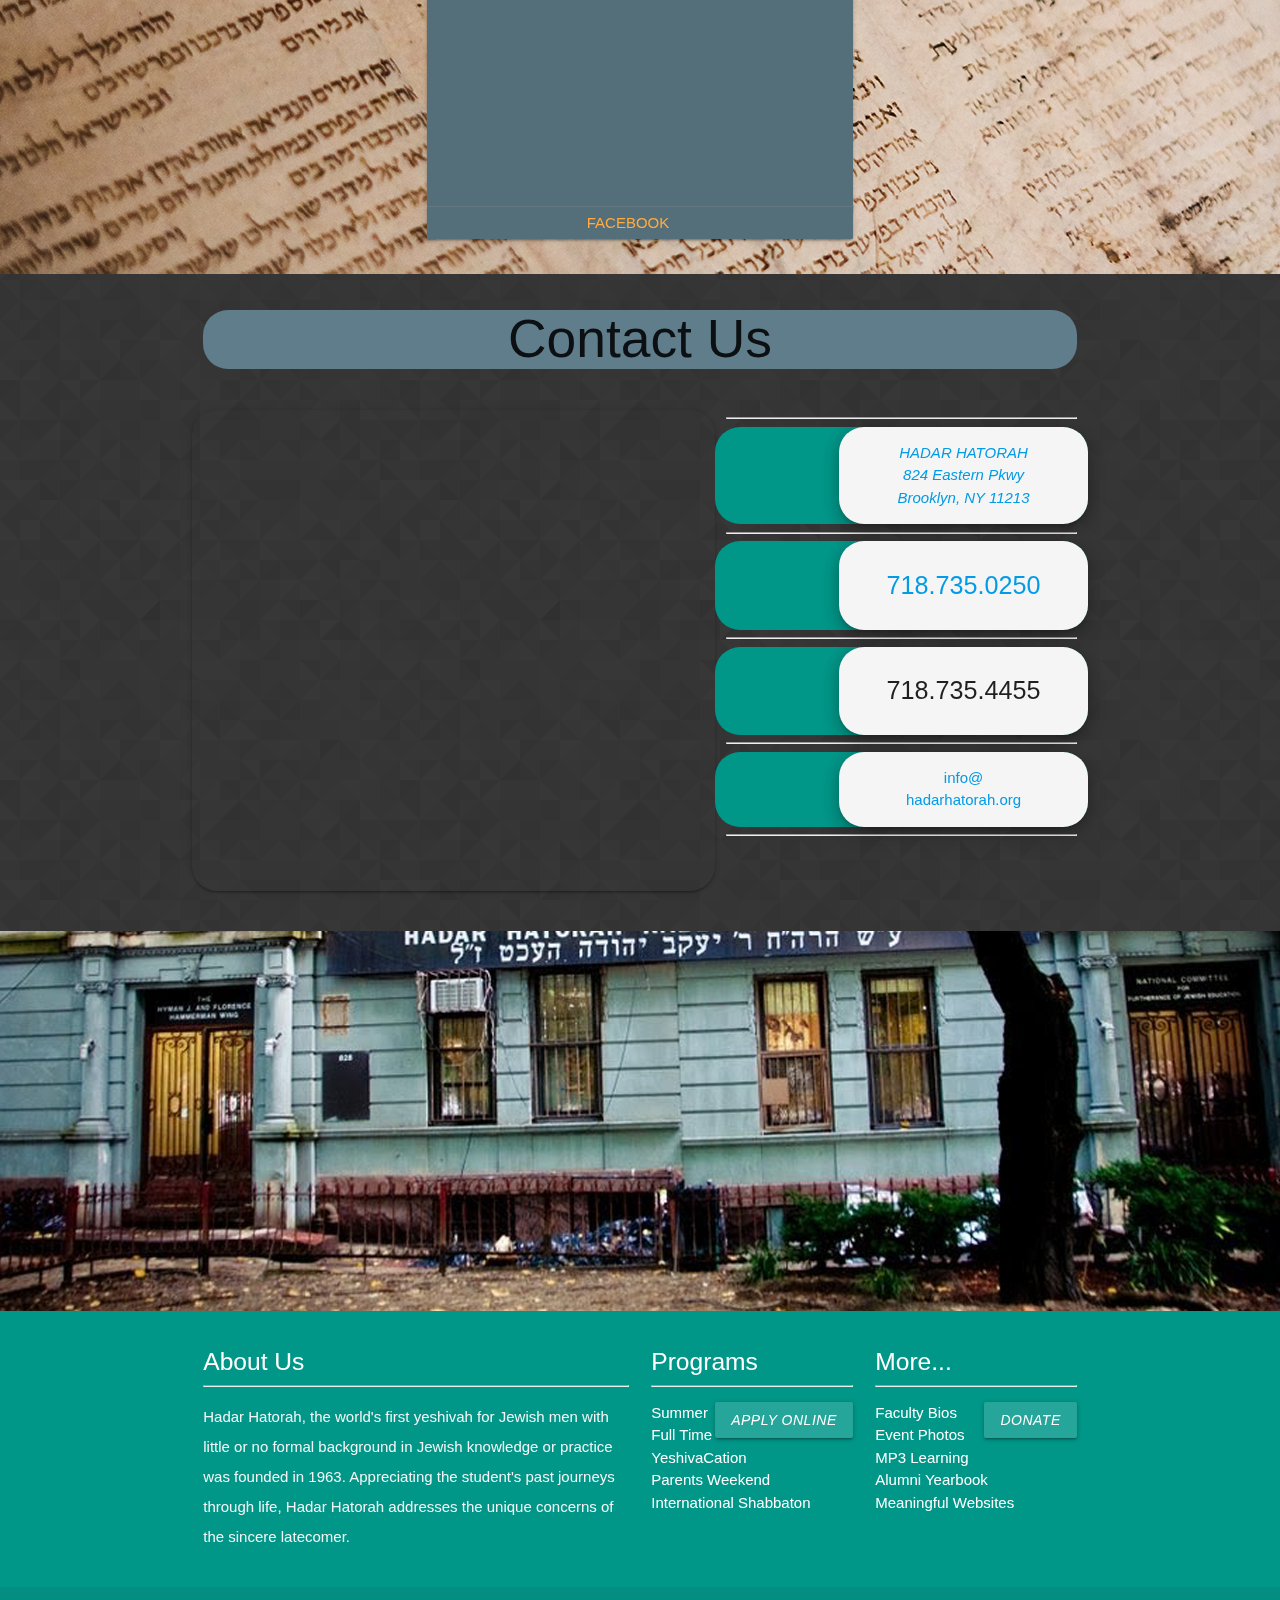
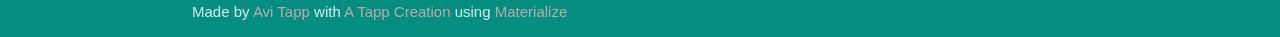
==== commit 4d1c25d9: "Update index.html" ====
--- a/index.html
+++ b/index.html
@@ -56,7 +56,7 @@
     <div class="nav-wrapper container">
       <a id="logo-container" href="#" class="brand-logo"><img class="z-depth-1" src="img/logo_sqr.jpg" style="height: 1.5em; border-radius: 10%; vertical-align: text-bottom"></a>
       <ul class="right hide-on-med-and-down">
-        <li><a href="index.html">Home</a></li>
+        <li><a href="index.html"><img class="z-depth-3 rounded" src="img/logo_rect.jpg" style="display: block"></a></li>
         <li><a class="dropdown-trigger" href="#" data-target="dropdown-programs">Programs<i class="material-icons right">arrow_drop_down</i></a></li>
         <li><a class="dropdown-trigger" href="#" data-target="dropdown-fundraisers">Fundraisers<i class="material-icons right">arrow_drop_down</i></a></li>
         <li><a class="dropdown-trigger" href="#" data-target="dropdown-more">More...<i class="material-icons right">arrow_drop_down</i></a></li>
@@ -99,61 +99,61 @@
   </nav>
 
   <div id="index-banner" class="parallax-container">
-    <div class="section no-pad-bot">
+    <!--div class="section no-pad-bot">
       <div class="container">
         <br><br>
         <div class="row">
           <div class="col s12"><img style="width: 100%" class="header center z-depth-5 rounded" src="img/logo_rect.jpg"></div>
         </div>
-        <!-- h1 class="header center blue darken-1 black-text z-depth-5 stamAshkenaz rounded" style="padding-top: 0.5em">ישיבת קול יעקב יהודה הדר התורה
+        <h1 class="header center blue darken-1 black-text z-depth-5 stamAshkenaz rounded" style="padding-top: 0.5em">ישיבת קול יעקב יהודה הדר התורה
           <div class="row center">
             <h5 class="header col s12 dark">A Chassidishe Yeshiva, Built For The Ba'al Teshuva</h5>
           </div>
-        </h1 -->
-
-        <!--div class="row center">
+        </h1>
+
+        <div class="row center">
           <a href="http://materializecss.com/getting-started.html" id="download-button" class="btn-large waves-effect waves-light teal lighten-1">Get Started</a>
-        </div-->
+        </div>
         <br><br>
 
       </div>
-    </div>
+    </div-->
     <div class="parallax"><img src="img/newZal.png" alt="Unsplashed background img 1"></div>
   </div>
 
-  <section id="programDescription">
+  <section id="mainContent">
     <div class="container">
       <div class="section">
 
         <!--   Icon Section   -->
         <div class="row">
-          <div class="col s12 m4">
+          <div class="col s12 l4">
             <div class="icon-block">
               <h2 class="center brown-text"><i class="material-icons z-depth-5 rounded plump">update</i></h2>
               <hr>
               <h5 class="center">Full Time</h5>
               <hr>
-              <p>Hadar Hatorah's full time learning program is a once-in-a-lifetime opportunity for young men to participate in an intensive Jewish studies program that will provide them with a firm grounding in all aspects of Jewish life. They will be able to return to college or the work force with the ability to learn, pray and live a Jewish life with confidence and skill.</p>
-            </div>
-          </div>
-
-          <div class="col s12 m4">
+              <p class="flow-text">Hadar Hatorah's full time learning program is a once-in-a-lifetime opportunity for young men to participate in an intensive Jewish studies program that will provide them with a firm grounding in all aspects of Jewish life. They will be able to return to college or the work force with the ability to learn, pray and live a Jewish life with confidence and skill.</p>
+            </div>
+          </div>
+
+          <div class="col s12 l4">
             <div class="icon-block">
               <h2 class="center brown-text"><i class="material-icons z-depth-5 rounded plump">terrain</i></h2>
               <hr>
               <h5 class="center">Summer Time</h5>
               <hr>
-              <p>Summer Yeshiva is a Unique opportunity to learn, explore, and grow in Jewish thought & knowledge in a relaxed and inspiring environment.</p>
-            </div>
-          </div>
-
-          <div class="col s12 m4">
+              <p class="flow-text">Summer Yeshiva is a Unique opportunity to learn, explore, and grow in Jewish thought & knowledge in a relaxed and inspiring environment.</p>
+            </div>
+          </div>
+
+          <div class="col s12 l4">
             <div class="icon-block">
               <h2 class="center brown-text"><i class="material-icons z-depth-5 rounded plump">date_range</i></h2>
               <hr>
               <h5 class="center">YeshivaCation</h5>
               <hr>
-              <p>A ten-day intensive stufy experience for Jewish men with minimal formal background in traditional Torah learning. Each course is offered in a variety of levels for students of all backgrounds from those who can't yet read Hebrew to those already well versed in the language and concepts of the Torah.</p>
+              <p class="flow-text">A ten-day intensive stufy experience for Jewish men with minimal formal background in traditional Torah learning. Each course is offered in a variety of levels for students of all backgrounds from those who can't yet read Hebrew to those already well versed in the language and concepts of the Torah.</p>
             </div>
           </div>
         </div>
@@ -210,7 +210,7 @@
     <div class="container">
       <div class="row">
         <div class="bg-dark col s12" style="text-align: center">
-          <h2 class="section-heading text-uppercase rounded" style="padding-top: 0.5em">Contact Us</h2>
+          <h2 class=" blue-grey section-heading text-uppercase rounded">Contact Us</h2>
         </div>
       </div>
       <div class="row">
@@ -219,13 +219,13 @@
         </div>
         <div class="col s12 m5" style="text-align: center">
           <hr>
-          <div class="row"><span class=" col s12 m4" style="margin: 1em auto"><i class="fas fa-map-marked-alt fa-3x"></i></span><address><a href="https://goo.gl/maps/cZ6hrh11VgP2" class="col s12 m8 z-depth-1 rounded" style="background-color: whitesmoke; padding: 1em"><span style="text-transform: uppercase">Hadar Hatorah</span><br>824 Eastern Pkwy<br>Brooklyn, NY 11213</a></address></div>
-          <hr>
-          <div class="row"><span class=" col s12 m4" style="margin: 1em auto"><i class="fas fa-mobile-alt col s12 fa-3x"></i></span><a href="tel:+17187350250" class="col s12 m8 z-depth-1 rounded flow-text" style="background-color: whitesmoke; padding: 1em">718.735.0250</a></div>
-          <hr>
-          <div class="row"><span class=" col s12 m4" style="margin: 1em auto"><i class="fas fa-fax col s12 fa-3x"></i></span><span class="col s12 m8 z-depth-1 rounded flow-text" style="background-color: whitesmoke; padding: 1em">718.735.4455</span></div>
-          <hr>
-          <div class="row"><span class=" col s12 m4" style="margin: 1em auto"><i class="fas fa-envelope col s12 fa-3x"></i></span><a href="mailto:info@hadarhatorah.org" class="col s12 m8 z-depth-1 rounded" style="background-color: whitesmoke; padding: 1em">info@<br>hadarhatorah.org</a></div>
+          <div class="row teal rounded" style="margin-bottom: 0"><span class=" col s12 m4" style="margin: 1em auto"><i class="fas fa-map-marked-alt fa-3x"></i></span><address><a href="https://goo.gl/maps/cZ6hrh11VgP2" class="col s12 m8 z-depth-3 rounded" style="background-color: whitesmoke; padding: 1em"><span style="text-transform: uppercase">Hadar Hatorah</span><br>824 Eastern Pkwy<br>Brooklyn, NY 11213</a></address></div>
+          <hr>
+          <div class="row teal rounded" style="margin-bottom: 0"><span class=" col s12 m4" style="margin: 1em auto"><i class="fas fa-mobile-alt col s12 fa-3x"></i></span><a href="tel:+17187350250" class="col s12 m8 z-depth-3 rounded flow-text" style="background-color: whitesmoke; padding: 1em">718.735.0250</a></div>
+          <hr>
+          <div class="row teal rounded" style="margin-bottom: 0"><span class=" col s12 m4" style="margin: 1em auto"><i class="fas fa-fax col s12 fa-3x"></i></span><span class="col s12 m8 z-depth-3 rounded flow-text" style="background-color: whitesmoke; padding: 1em">718.735.4455</span></div>
+          <hr>
+          <div class="row teal rounded" style="margin-bottom: 0"><span class=" col s12 m4" style="margin: 1em auto"><i class="fas fa-envelope col s12 fa-3x"></i></span><a href="mailto:info@hadarhatorah.org" class="col s12 m8 z-depth-3 rounded" style="background-color: whitesmoke; padding: 1em">info@<br>hadarhatorah.org</a></div>
           <hr>
         </div>
       </div>
--- a/css/index.css
+++ b/css/index.css
@@ -6,11 +6,12 @@
  * Made By MaterializeCSS.com
  */
 
-nav, .dropdown-content {
+nav,
+.dropdown-content {
   background-image: url(../img/white-waves.png)
 }
 
-#programDescription {
+#mainContent {
   background-image: url(../img/qbkls.png)
 }
 
@@ -97,3 +98,7 @@
 .plump {
   padding: 1%;
 }
+
+.slim {
+  padding: 0;
+}
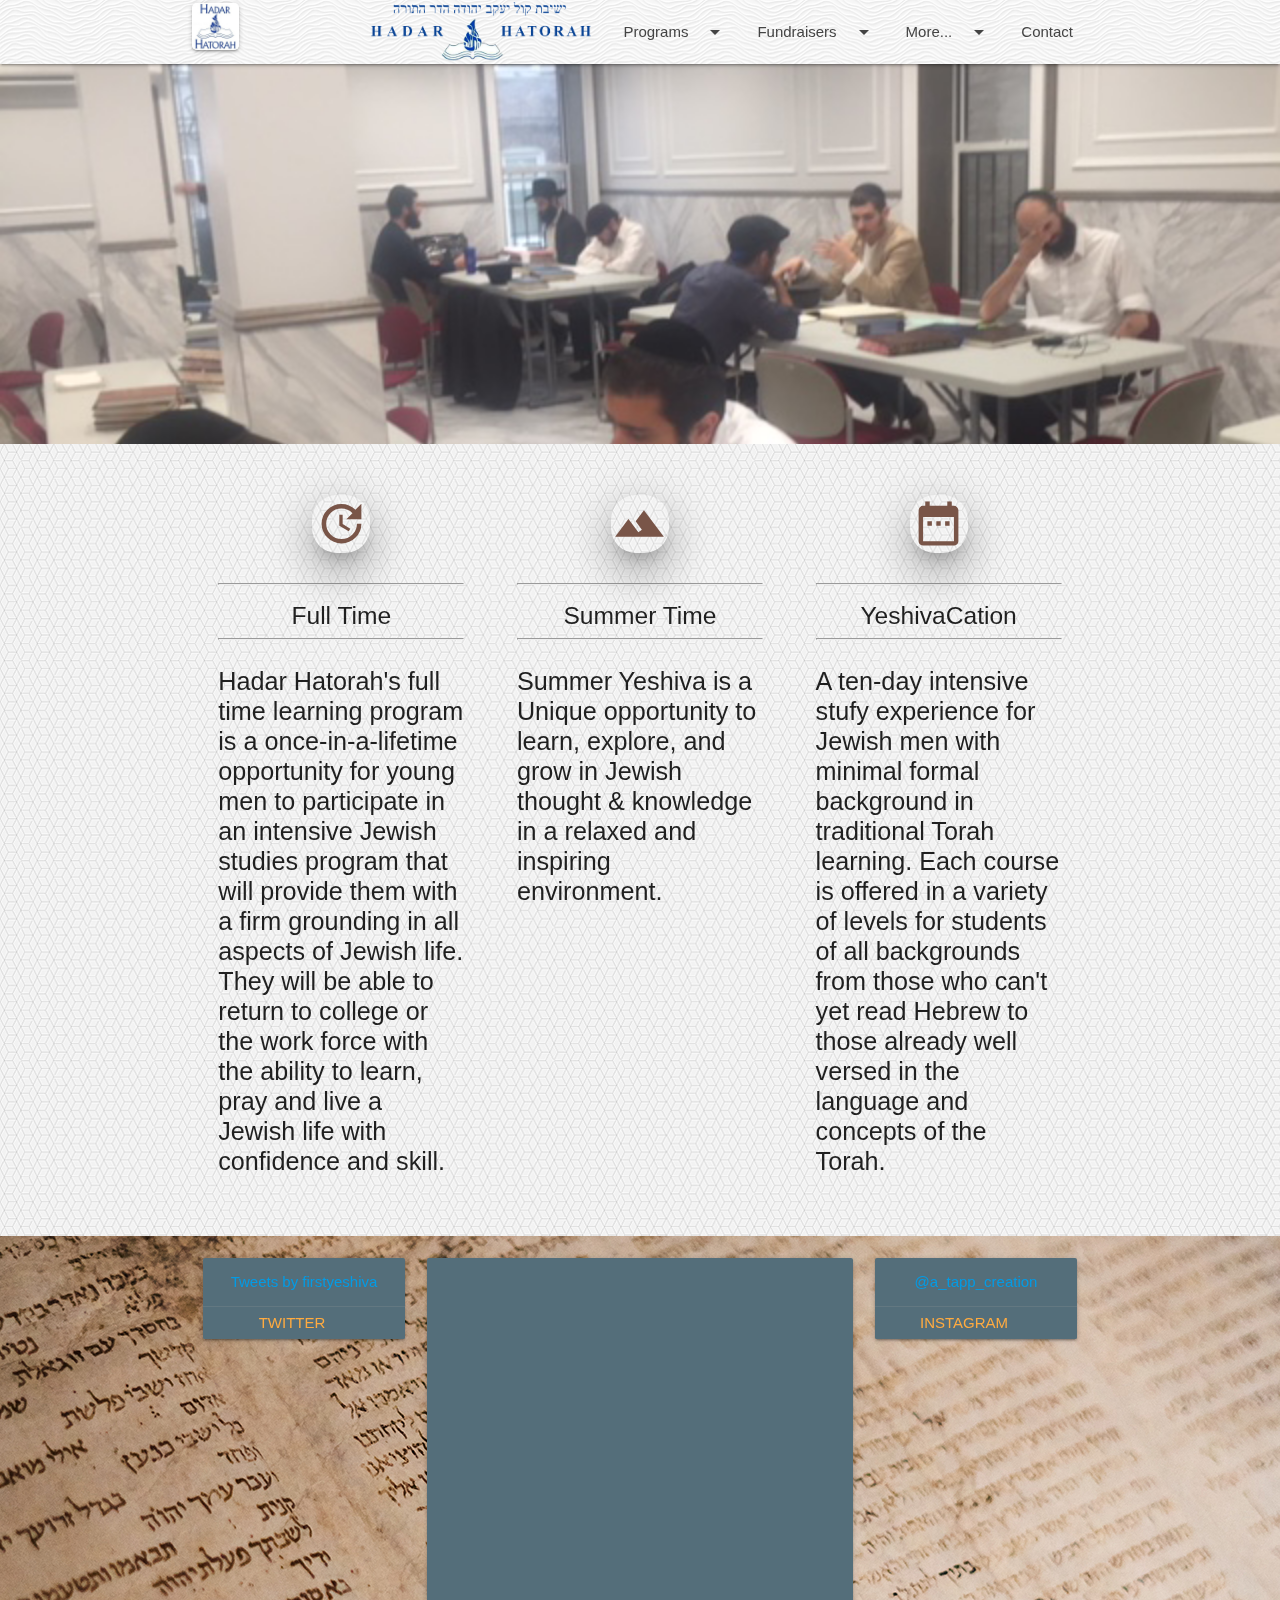
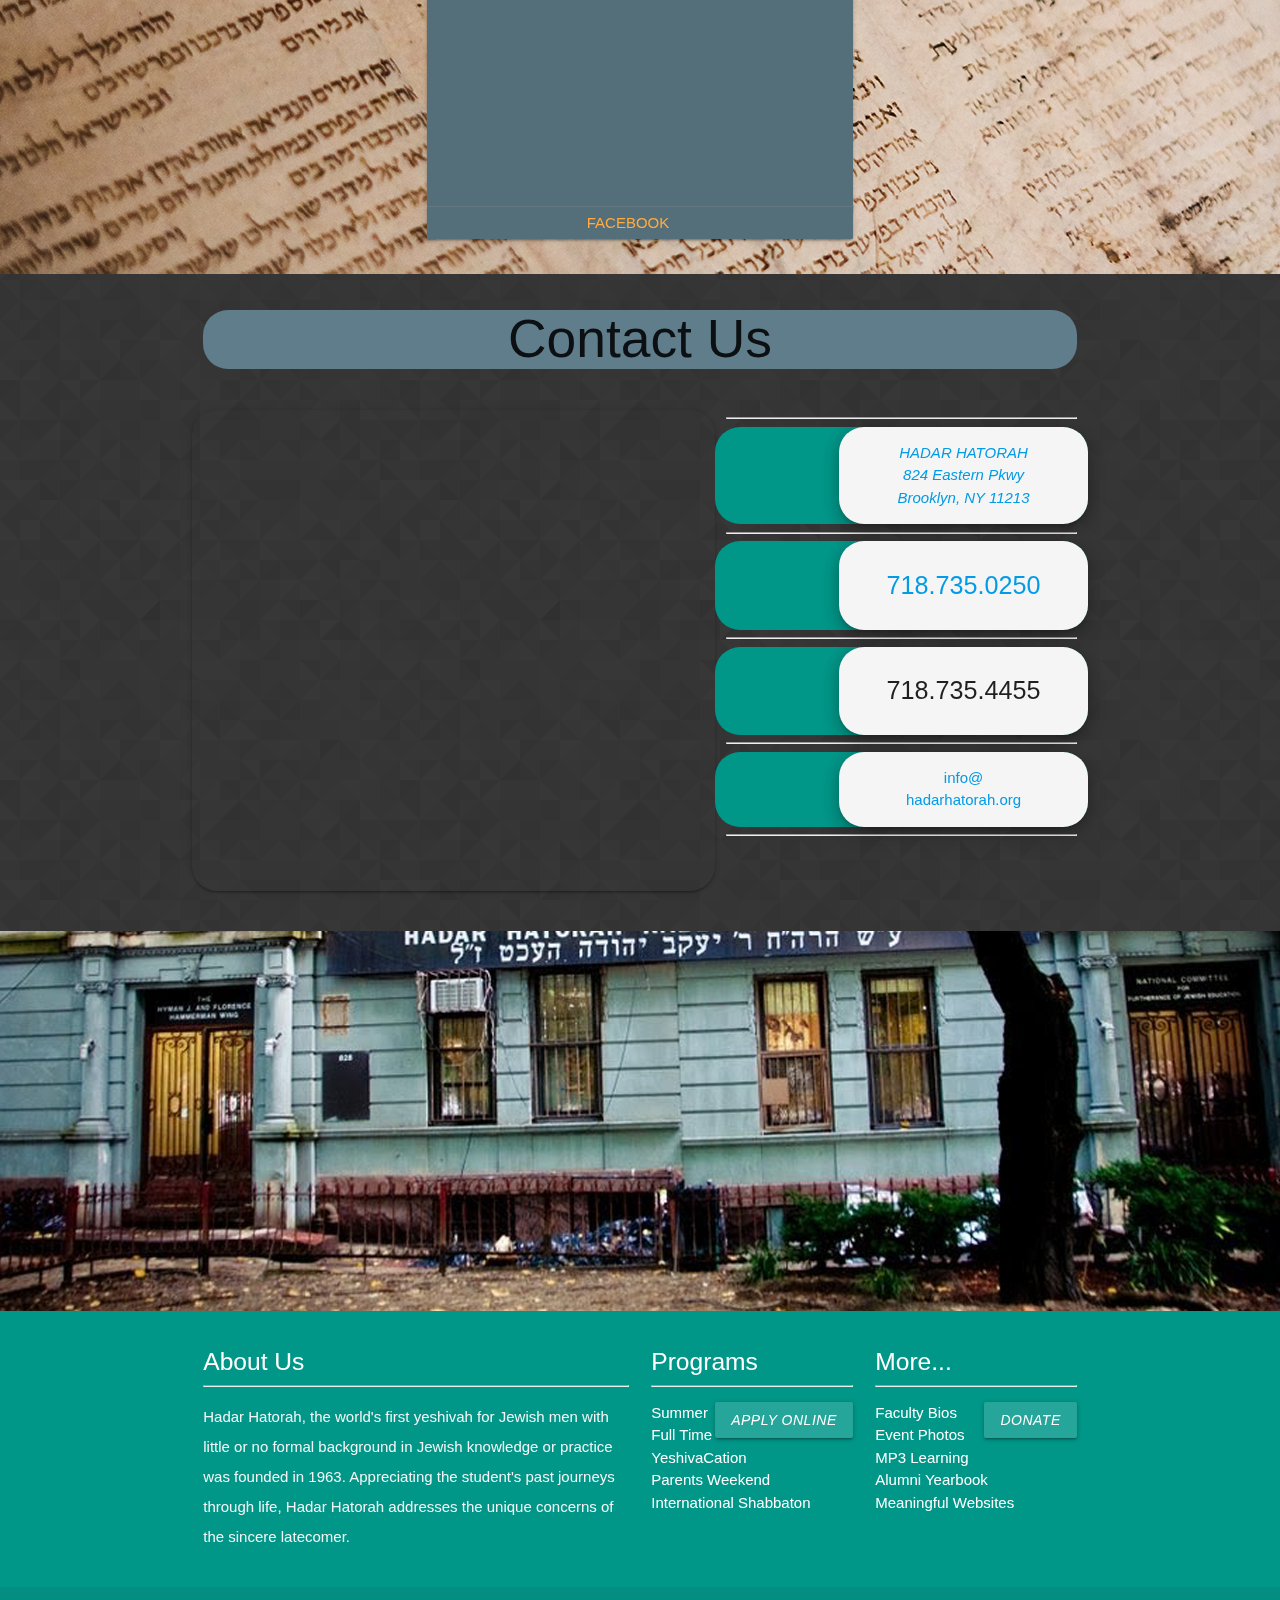
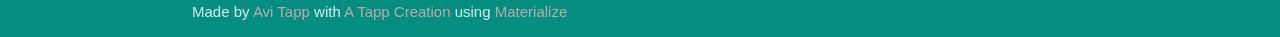
==== commit 1aea61d3: "Update index.html" ====
--- a/index.html
+++ b/index.html
@@ -56,7 +56,7 @@
     <div class="nav-wrapper container">
       <a id="logo-container" href="#" class="brand-logo"><img class="z-depth-1" src="img/logo_sqr.jpg" style="height: 1.5em; border-radius: 10%; vertical-align: text-bottom"></a>
       <ul class="right hide-on-med-and-down">
-        <li><a href="index.html"><img class="z-depth-3 rounded" src="img/logo_rect.jpg" style="display: block"></a></li>
+        <li><a href="index.html"><img class="z-depth-0 plump" src="img/newBanner.png" style="display: block; width: 15em"></a></li>
         <li><a class="dropdown-trigger" href="#" data-target="dropdown-programs">Programs<i class="material-icons right">arrow_drop_down</i></a></li>
         <li><a class="dropdown-trigger" href="#" data-target="dropdown-fundraisers">Fundraisers<i class="material-icons right">arrow_drop_down</i></a></li>
         <li><a class="dropdown-trigger" href="#" data-target="dropdown-more">More...<i class="material-icons right">arrow_drop_down</i></a></li>
@@ -103,19 +103,8 @@
       <div class="container">
         <br><br>
         <div class="row">
-          <div class="col s12"><img style="width: 100%" class="header center z-depth-5 rounded" src="img/logo_rect.jpg"></div>
-        </div>
-        <h1 class="header center blue darken-1 black-text z-depth-5 stamAshkenaz rounded" style="padding-top: 0.5em">ישיבת קול יעקב יהודה הדר התורה
-          <div class="row center">
-            <h5 class="header col s12 dark">A Chassidishe Yeshiva, Built For The Ba'al Teshuva</h5>
-          </div>
-        </h1>
-
-        <div class="row center">
-          <a href="http://materializecss.com/getting-started.html" id="download-button" class="btn-large waves-effect waves-light teal lighten-1">Get Started</a>
-        </div>
-        <br><br>
-
+          <div class="col s12"><img style="width: 100%" class="header center z-depth-5 rounded plump" src="img/newBanner.png"></div>
+        </div>
       </div>
     </div-->
     <div class="parallax"><img src="img/newZal.png" alt="Unsplashed background img 1"></div>
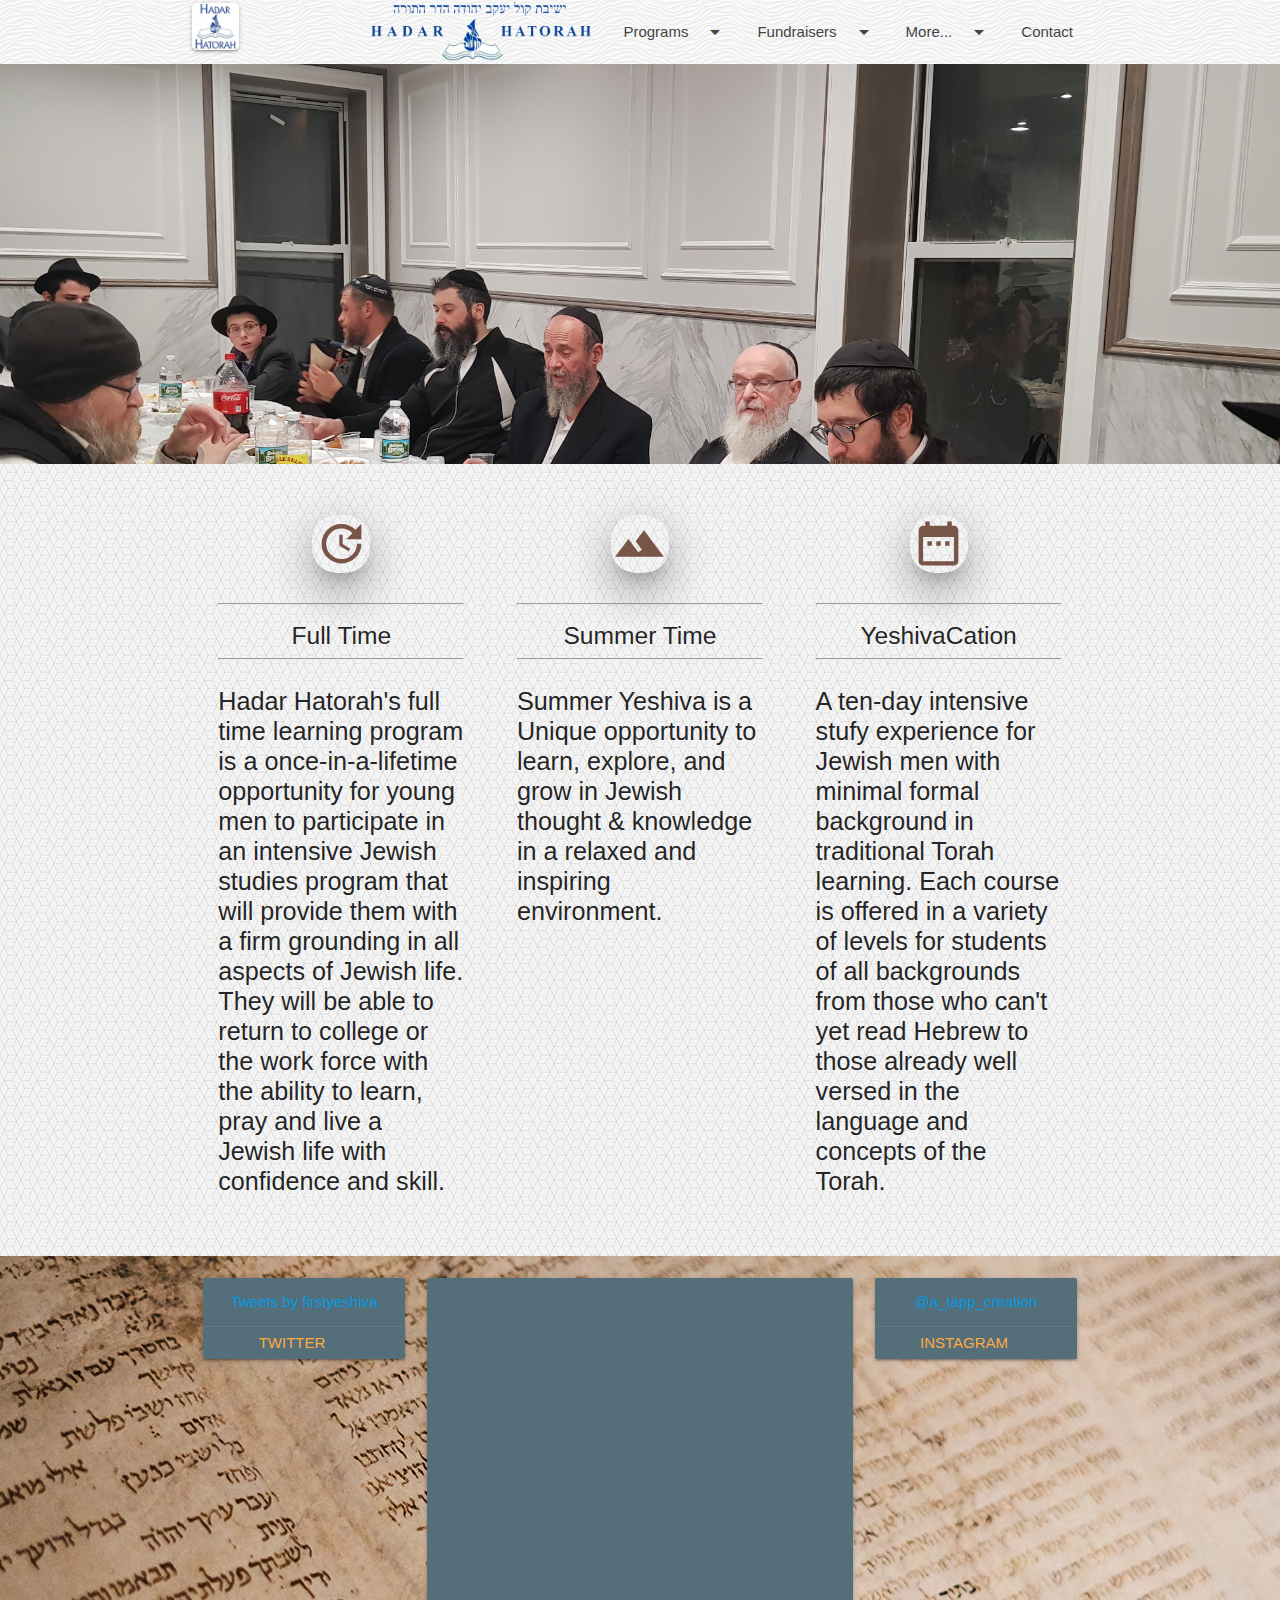
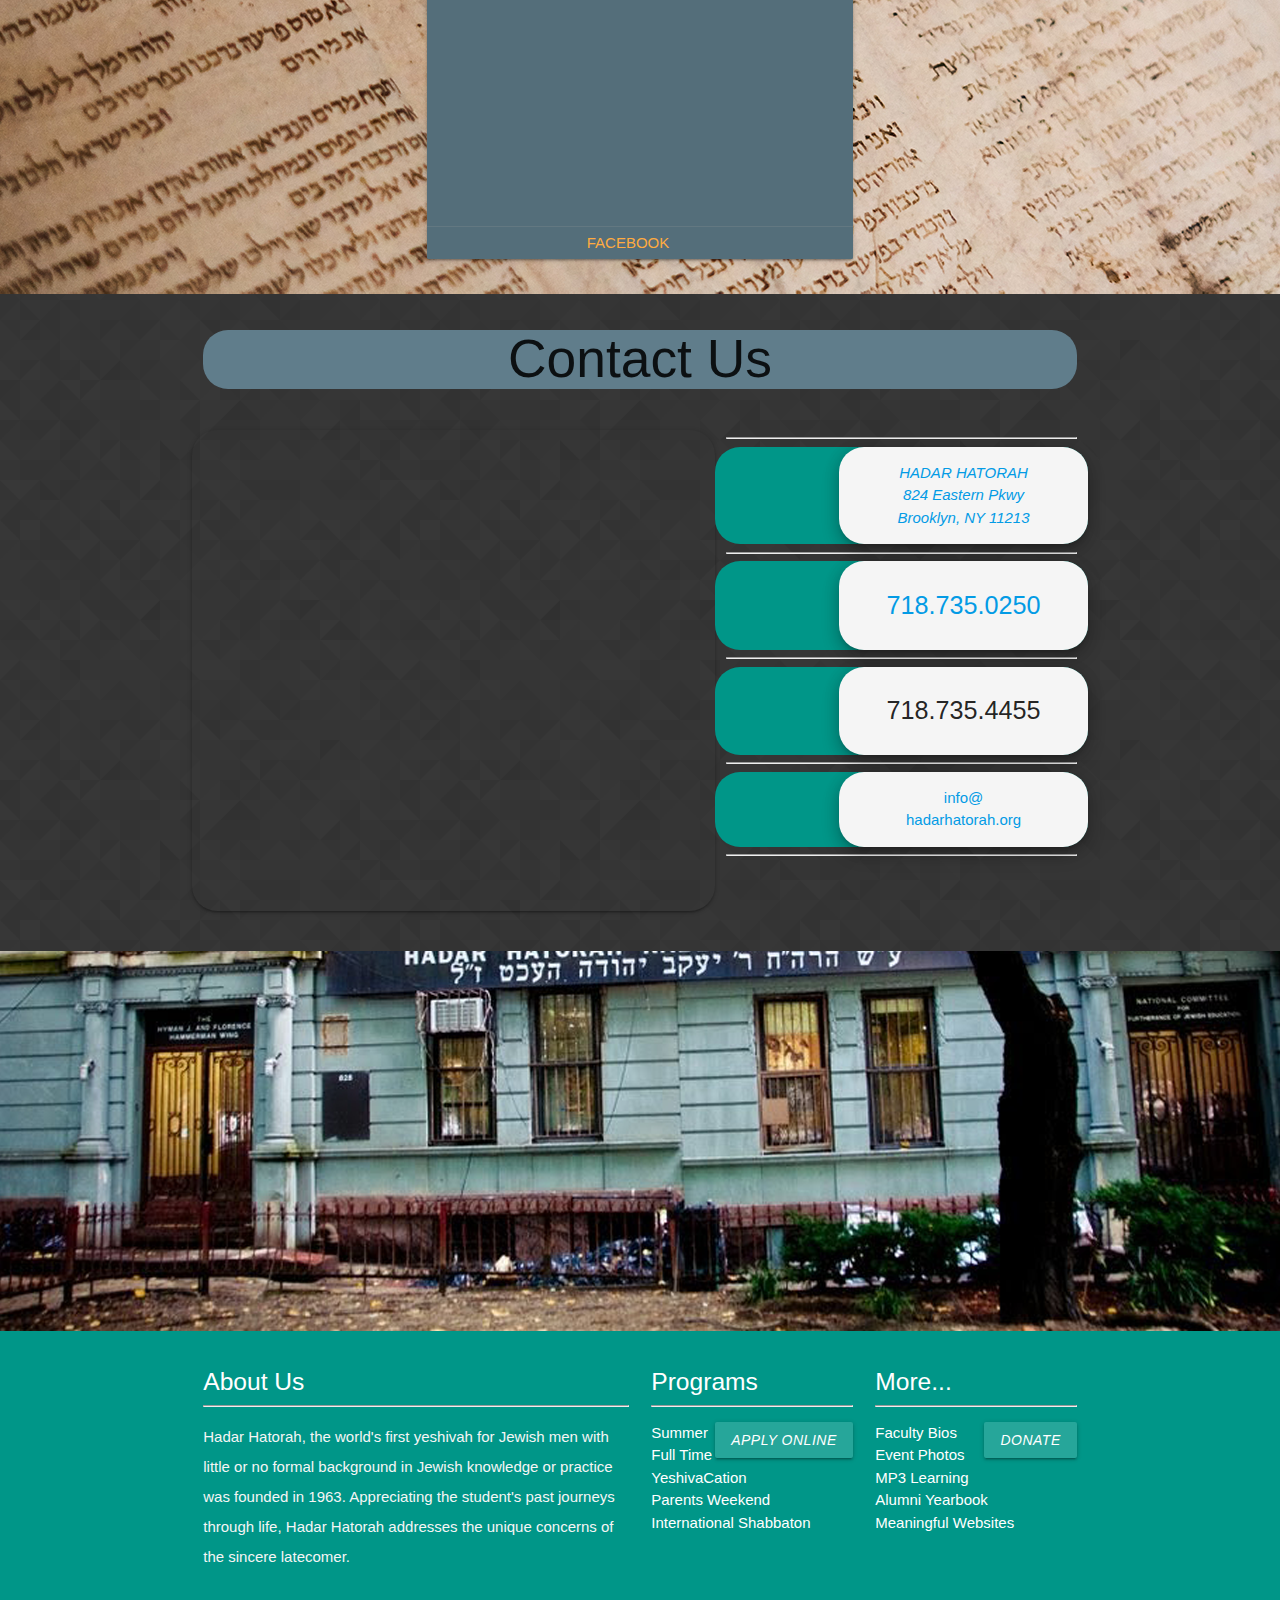
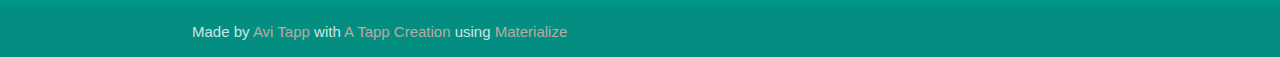
==== commit fab2f4f2: "added slider to index.html" ====
--- a/index.html
+++ b/index.html
@@ -11,6 +11,8 @@
   <link href="css/materialize.css" type="text/css" rel="stylesheet" media="screen,projection" />
   <link href="css/index.css" type="text/css" rel="stylesheet" media="screen,projection" />
   <link rel="stylesheet" href="https://use.fontawesome.com/releases/v5.4.1/css/all.css" integrity="sha384-5sAR7xN1Nv6T6+dT2mhtzEpVJvfS3NScPQTrOxhwjIuvcA67KV2R5Jz6kr4abQsz" crossorigin="anonymous">
+  <link rel="stylesheet" type="text/css" href="slick/slick.css" />
+  <link rel="stylesheet" type="text/css" href="slick/slick-theme.css" />
 
   <!-- Favicon -->
   <link rel="apple-touch-icon" sizes="180x180" href="apple-touch-icon.png">
@@ -107,7 +109,14 @@
         </div>
       </div>
     </div-->
-    <div class="parallax"><img src="img/newZal.png" alt="Unsplashed background img 1"></div>
+
+    <div class="slider">
+      <img src="img/slider01.jpg" />
+      <img src="img/slider02.jpg" />
+      <img src="img/slider03.jpg" />
+      <img src="img/slider04.jpg" />
+    </div>
+
   </div>
 
   <section id="mainContent">
@@ -287,6 +296,7 @@
   <!--  Scripts-->
   <script src="http://code.jquery.com/jquery-2.2.4.min.js"></script>
   <script src="js/materialize.js"></script>
+  <script type="text/javascript" src="slick/slick.js"></script>
   <script src="js/init.js"></script>
 
 </body>
